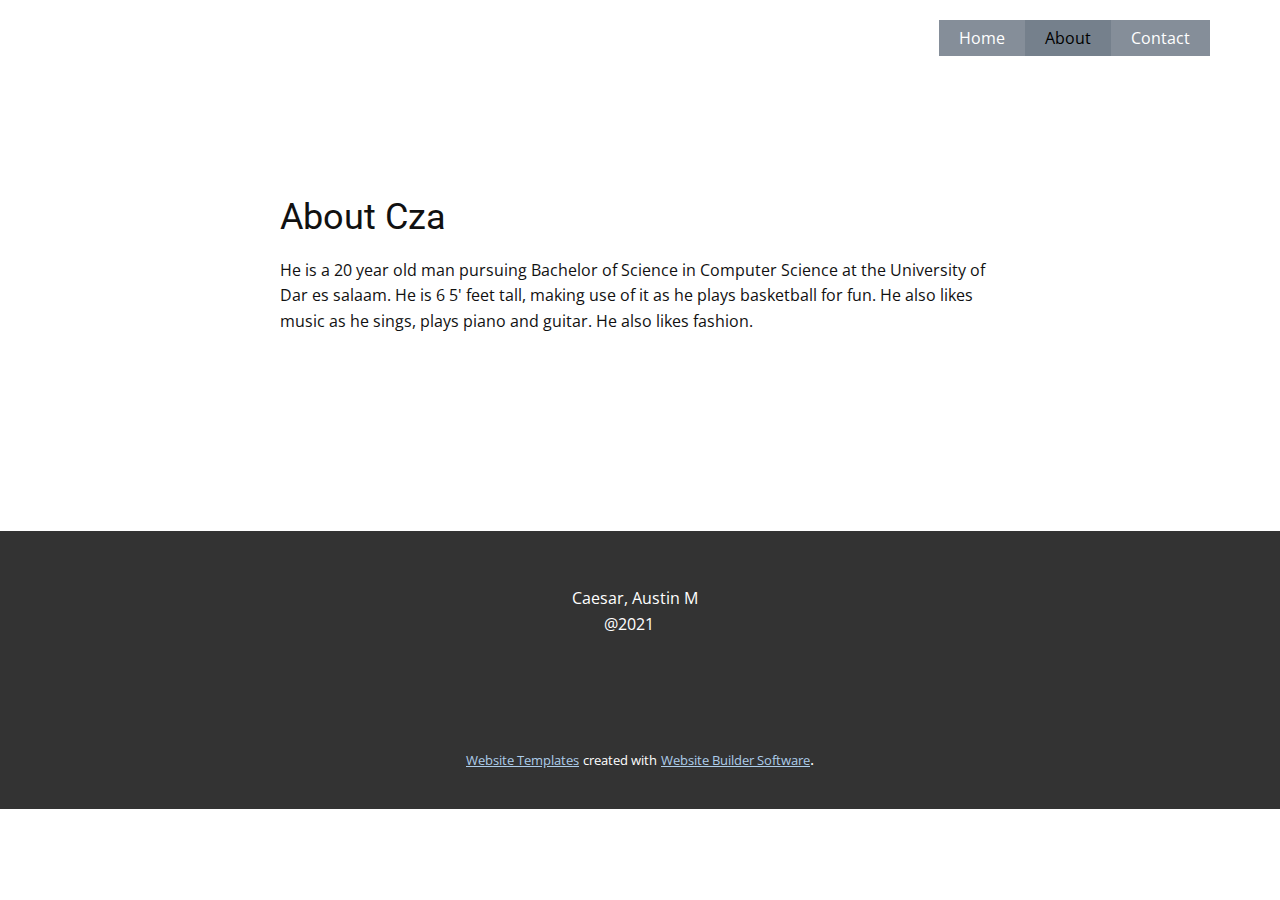
==== index.html @ 3a435e29 "first load" ====
<!DOCTYPE html>
<html style="font-size: 16px;">
  <head>
    <meta name="viewport" content="width=device-width, initial-scale=1.0">
    <meta charset="utf-8">
    <meta name="keywords" content="About Cza">
    <meta name="description" content="">
    <meta name="page_type" content="np-template-header-footer-from-plugin">
    <title>About</title>
    <link rel="stylesheet" href="nicepage.css" media="screen">
<link rel="stylesheet" href="About.css" media="screen">
    <script class="u-script" type="text/javascript" src="jquery.js" defer=""></script>
    <script class="u-script" type="text/javascript" src="nicepage.js" defer=""></script>
    <meta name="generator" content="Nicepage 3.14.1, nicepage.com">
    <link id="u-theme-google-font" rel="stylesheet" href="https://fonts.googleapis.com/css?family=Roboto:100,100i,300,300i,400,400i,500,500i,700,700i,900,900i|Open+Sans:300,300i,400,400i,600,600i,700,700i,800,800i">
    
    
    <script type="application/ld+json">{
		"@context": "http://schema.org",
		"@type": "Organization",
		"name": "",
		"url": "index.html"
}</script>
    <meta property="og:title" content="About">
    <meta property="og:type" content="website">
    <meta name="theme-color" content="#478ac9">
    <link rel="canonical" href="index.html">
    <meta property="og:url" content="index.html">
  </head>
  <body data-home-page="About.html" data-home-page-title="About" class="u-body"><header class="u-clearfix u-header u-header" id="sec-9891"><div class="u-clearfix u-sheet u-sheet-1">
        <nav class="u-menu u-menu-dropdown u-offcanvas u-menu-1">
          <div class="menu-collapse" style="font-size: 1rem; letter-spacing: 0px;">
            <a class="u-button-style u-custom-color u-custom-left-right-menu-spacing u-custom-padding-bottom u-custom-text-active-color u-custom-text-color u-custom-top-bottom-menu-spacing u-nav-link u-text-active-palette-1-base u-text-hover-palette-2-base" href="#">
              <svg><use xmlns:xlink="http://www.w3.org/1999/xlink" xlink:href="#menu-hamburger"></use></svg>
              <svg version="1.1" xmlns="http://www.w3.org/2000/svg" xmlns:xlink="http://www.w3.org/1999/xlink"><defs><symbol id="menu-hamburger" viewBox="0 0 16 16" style="width: 16px; height: 16px;"><rect y="1" width="16" height="2"></rect><rect y="7" width="16" height="2"></rect><rect y="13" width="16" height="2"></rect>
</symbol>
</defs></svg>
            </a>
          </div>
          <div class="u-custom-menu u-nav-container">
            <ul class="u-nav u-unstyled u-nav-1"><li class="u-nav-item"><a class="u-button-style u-nav-link u-palette-5-dark-1 u-text-active-black u-text-hover-palette-2-base" href="Home.html" style="padding: 10px 20px;">Home</a>
</li><li class="u-nav-item"><a class="u-button-style u-nav-link u-palette-5-dark-1 u-text-active-black u-text-hover-palette-2-base" href="About.html" style="padding: 10px 20px;">About</a>
</li><li class="u-nav-item"><a class="u-button-style u-nav-link u-palette-5-dark-1 u-text-active-black u-text-hover-palette-2-base" href="Contact.html" style="padding: 10px 20px;">Contact</a>
</li></ul>
          </div>
          <div class="u-custom-menu u-nav-container-collapse">
            <div class="u-black u-container-style u-inner-container-layout u-opacity u-opacity-95 u-sidenav">
              <div class="u-sidenav-overflow">
                <div class="u-menu-close"></div>
                <ul class="u-align-center u-nav u-popupmenu-items u-unstyled u-nav-2"><li class="u-nav-item"><a class="u-button-style u-nav-link" href="Home.html" style="padding: 10px 20px;">Home</a>
</li><li class="u-nav-item"><a class="u-button-style u-nav-link" href="About.html" style="padding: 10px 20px;">About</a>
</li><li class="u-nav-item"><a class="u-button-style u-nav-link" href="Contact.html" style="padding: 10px 20px;">Contact</a>
</li></ul>
              </div>
            </div>
            <div class="u-black u-menu-overlay u-opacity u-opacity-70"></div>
          </div>
        </nav>
      </div></header>
    <section class="u-align-center u-clearfix u-section-1" id="sec-00ac">
      <div class="u-clearfix u-sheet u-valign-middle u-sheet-1">
        <div class="u-container-style u-group u-group-1">
          <div class="u-container-layout u-container-layout-1">
            <h2 class="u-text u-text-1">About Cza</h2>
            <p class="u-text u-text-2">He is a 20 year old man pursuing Bachelor of Science in Computer Science at the University of&nbsp; &nbsp; &nbsp; Dar es salaam. He is 6 5' feet tall, making use of it as he plays basketball for fun. He also likes music as he sings, plays piano and guitar. He also likes fashion.<br>
            </p>
          </div>
        </div>
      </div>
    </section>
    
    
    <footer class="u-align-left u-clearfix u-footer u-grey-80 u-footer" id="sec-d627"><div class="u-clearfix u-sheet u-sheet-1">
        <p class="u-text u-text-1">Caesar, Austin M<br>&nbsp; &nbsp; &nbsp; &nbsp; @2021
        </p>
      </div></footer>
    <section class="u-backlink u-clearfix u-grey-80">
      <a class="u-link" href="https://nicepage.com/website-templates" target="_blank">
        <span>Website Templates</span>
      </a>
      <p class="u-text">
        <span>created with</span>
      </p>
      <a class="u-link" href="https://nicepage.com/" target="_blank">
        <span>Website Builder Software</span>
      </a>. 
    </section>
  </body>
</html>
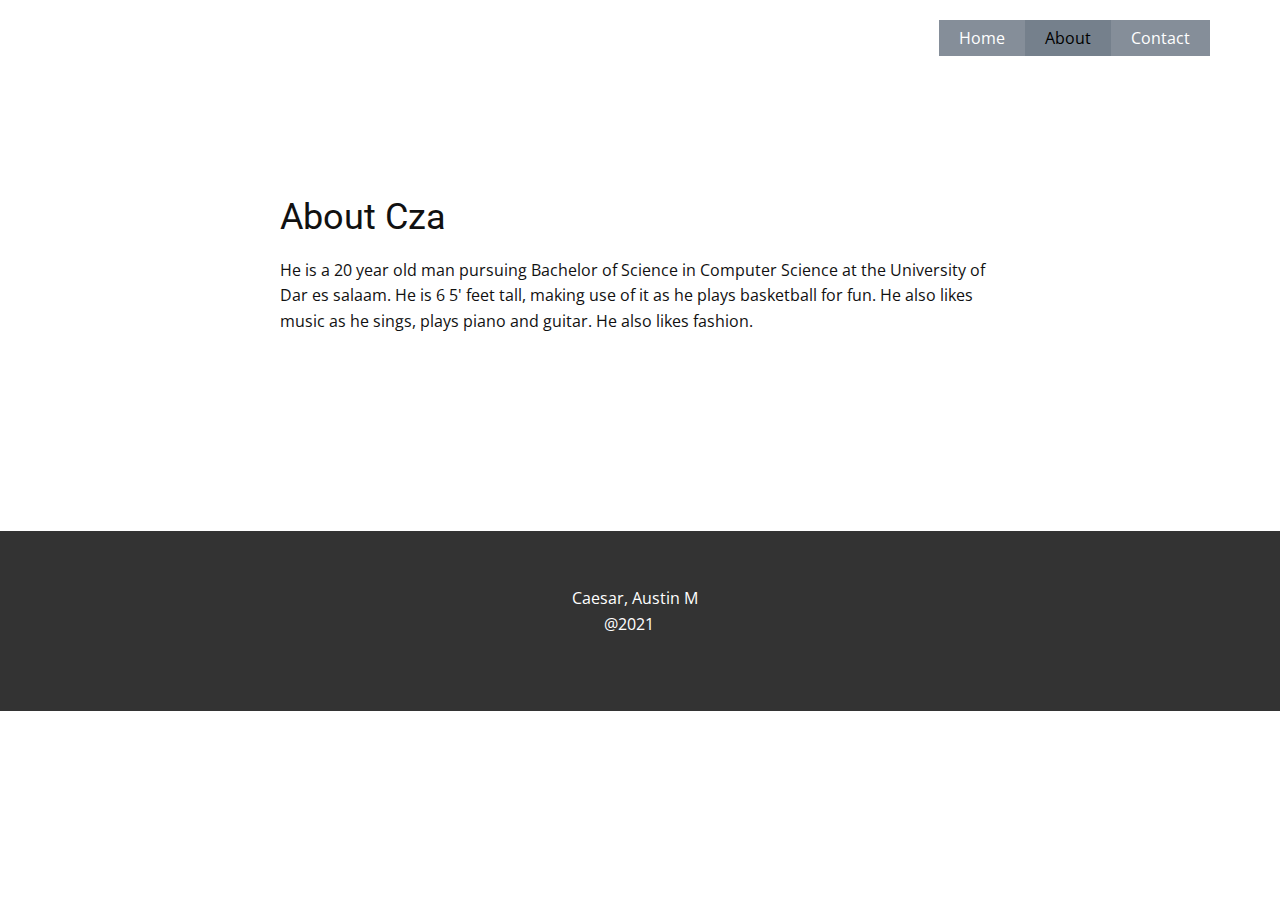
==== commit cc610200: "second upload" ====
--- a/index.html
+++ b/index.html
@@ -74,16 +74,6 @@
         <p class="u-text u-text-1">Caesar, Austin M<br>&nbsp; &nbsp; &nbsp; &nbsp; @2021
         </p>
       </div></footer>
-    <section class="u-backlink u-clearfix u-grey-80">
-      <a class="u-link" href="https://nicepage.com/website-templates" target="_blank">
-        <span>Website Templates</span>
-      </a>
-      <p class="u-text">
-        <span>created with</span>
-      </p>
-      <a class="u-link" href="https://nicepage.com/" target="_blank">
-        <span>Website Builder Software</span>
-      </a>. 
-    </section>
+    
   </body>
 </html>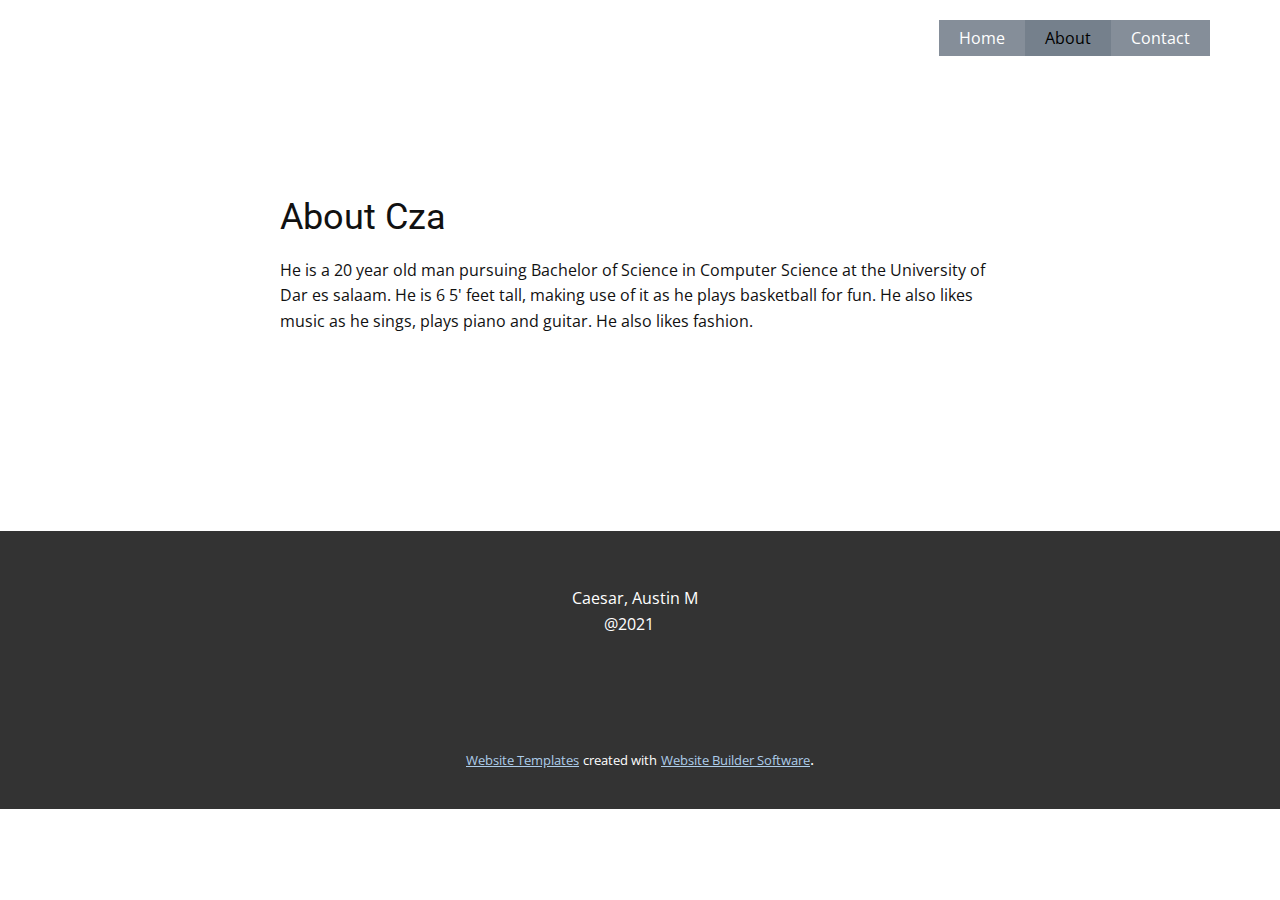
==== commit a4cef4ed: "up" ====
--- a/index.html
+++ b/index.html
@@ -62,7 +62,7 @@
         <div class="u-container-style u-group u-group-1">
           <div class="u-container-layout u-container-layout-1">
             <h2 class="u-text u-text-1">About Cza</h2>
-            <p class="u-text u-text-2">He is a 20 year old man pursuing Bachelor of Science in Computer Science at the University of&nbsp; &nbsp; &nbsp; Dar es salaam. He is 6 5' feet tall, making use of it as he plays basketball for fun. He also likes music as he sings, plays piano and guitar. He also likes fashion.<br>
+            <p class="u-text u-text-2">He is a 20 year old man pursuing Bachelor of Science in Computer Science at the University of&nbsp; Dar es salaam. He is 6 5' feet tall, making use of it as he plays basketball for fun. He also likes music as he sings, plays piano and guitar. He also likes fashion.<br>
             </p>
           </div>
         </div>
@@ -74,6 +74,16 @@
         <p class="u-text u-text-1">Caesar, Austin M<br>&nbsp; &nbsp; &nbsp; &nbsp; @2021
         </p>
       </div></footer>
-    
+    <section class="u-backlink u-clearfix u-grey-80">
+      <a class="u-link" href="https://nicepage.com/website-templates" target="_blank">
+        <span>Website Templates</span>
+      </a>
+      <p class="u-text">
+        <span>created with</span>
+      </p>
+      <a class="u-link" href="https://nicepage.com/" target="_blank">
+        <span>Website Builder Software</span>
+      </a>. 
+    </section>
   </body>
 </html>--- a/nicepage.css
+++ b/nicepage.css
@@ -33722,8 +33722,10 @@
 }
 @media (max-width: 575px) {
   .u-footer .u-text-1 {
-    margin-right: 0;
-    margin-left: 22px;
+    width: auto;
+    margin-top: 58px;
+    margin-right: -93px;
+    margin-left: 115px;
   }
 }
 
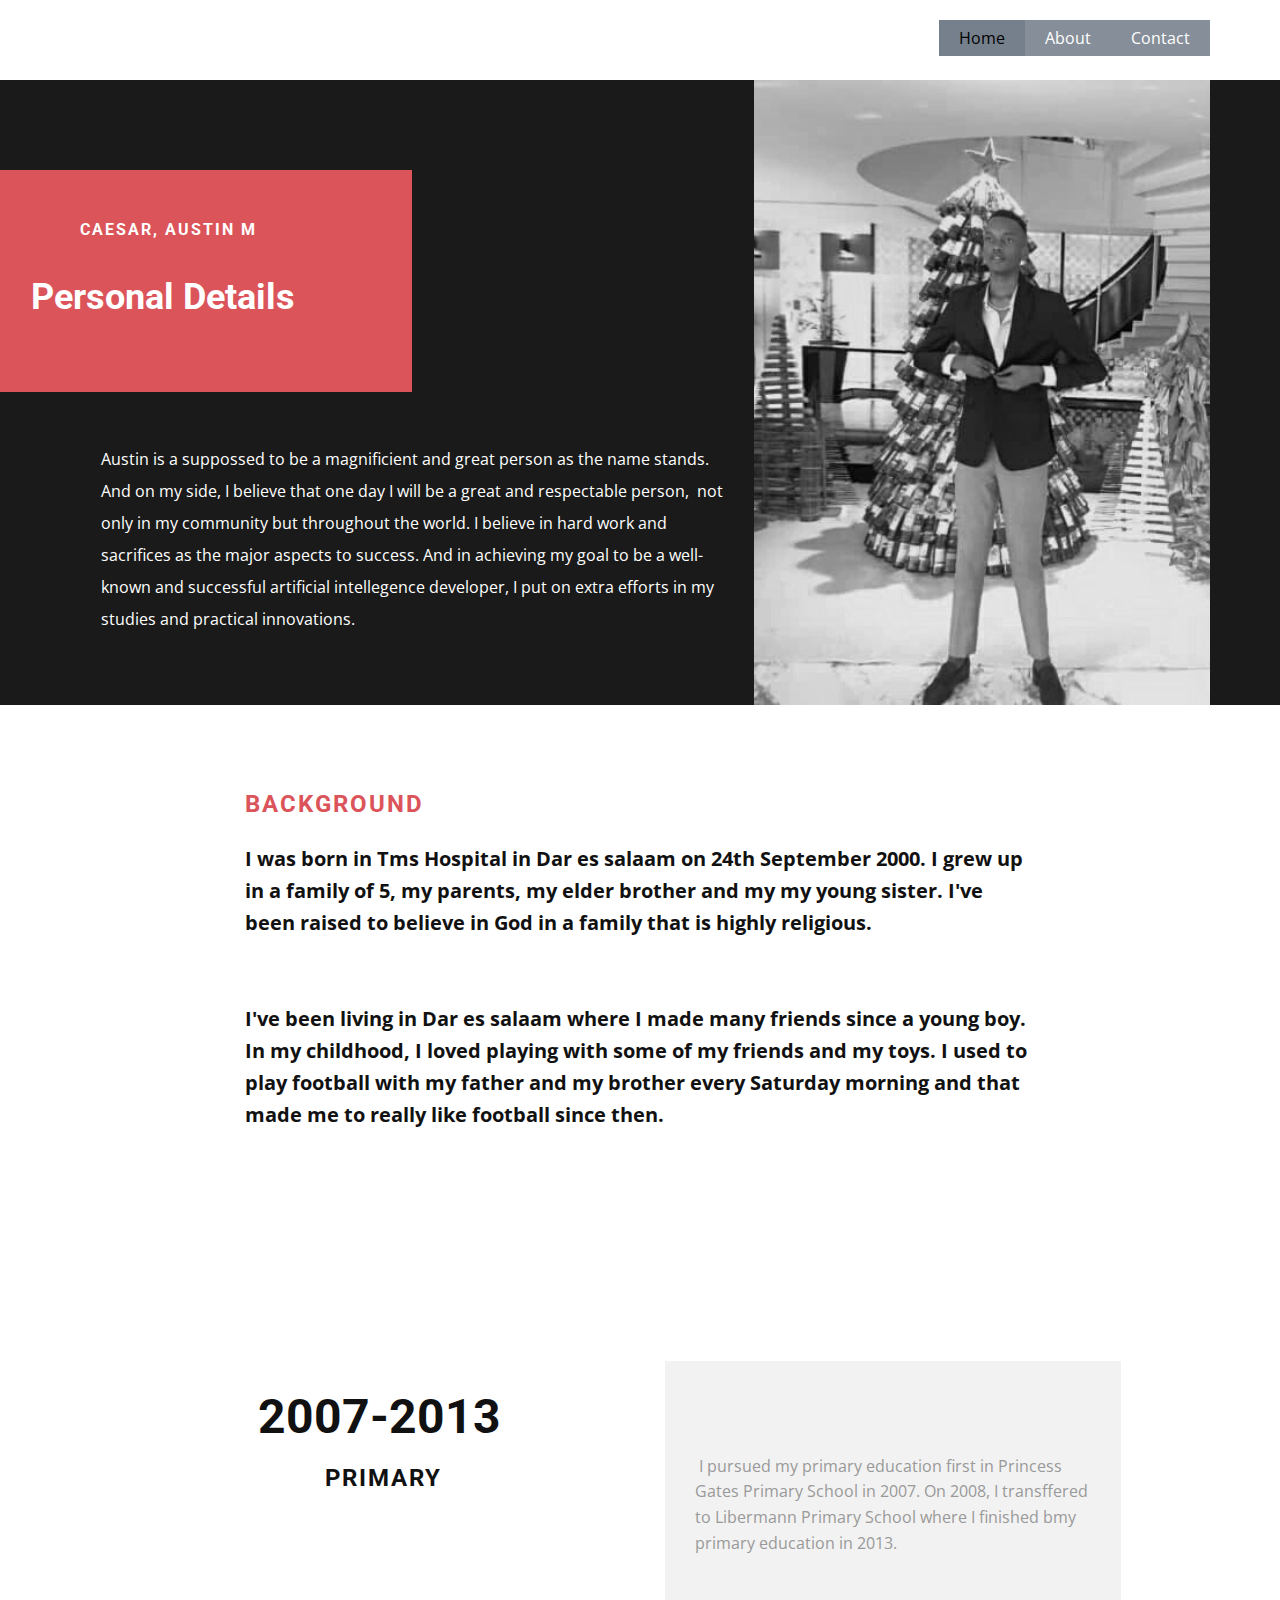
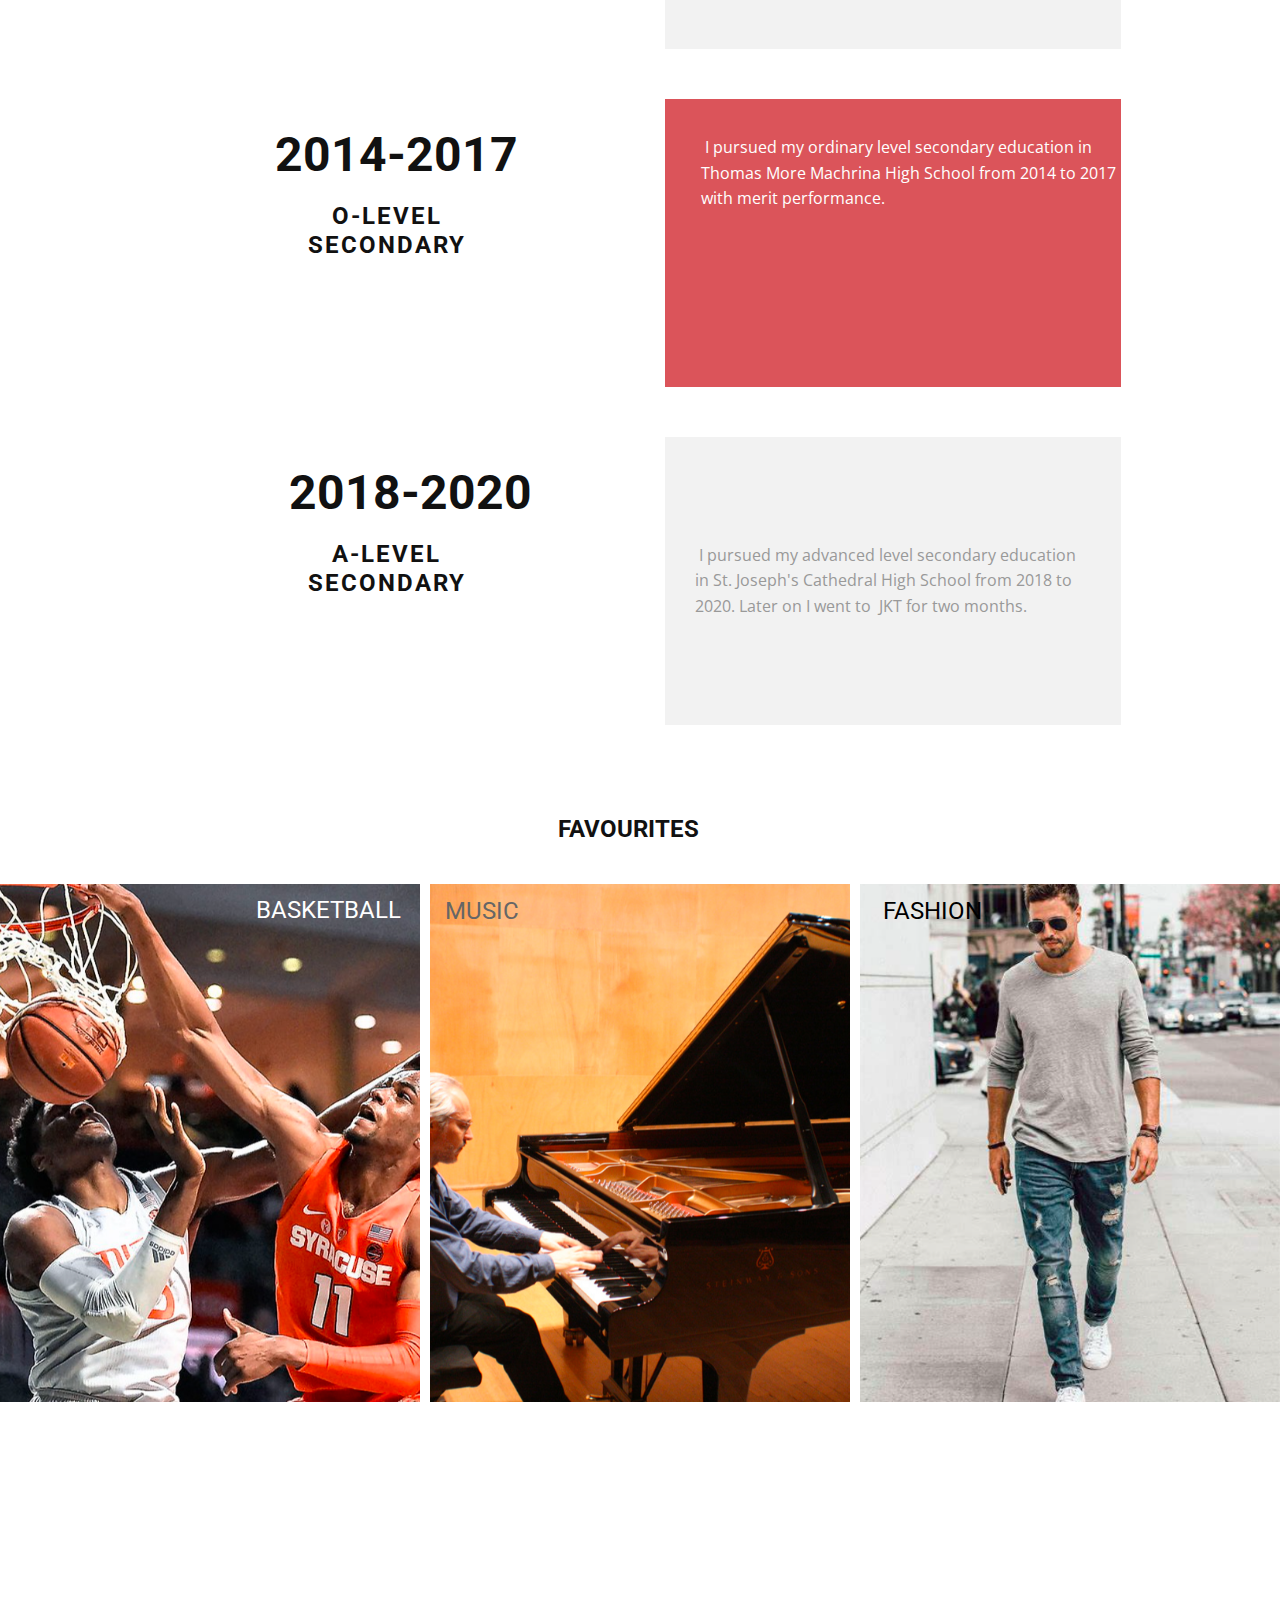
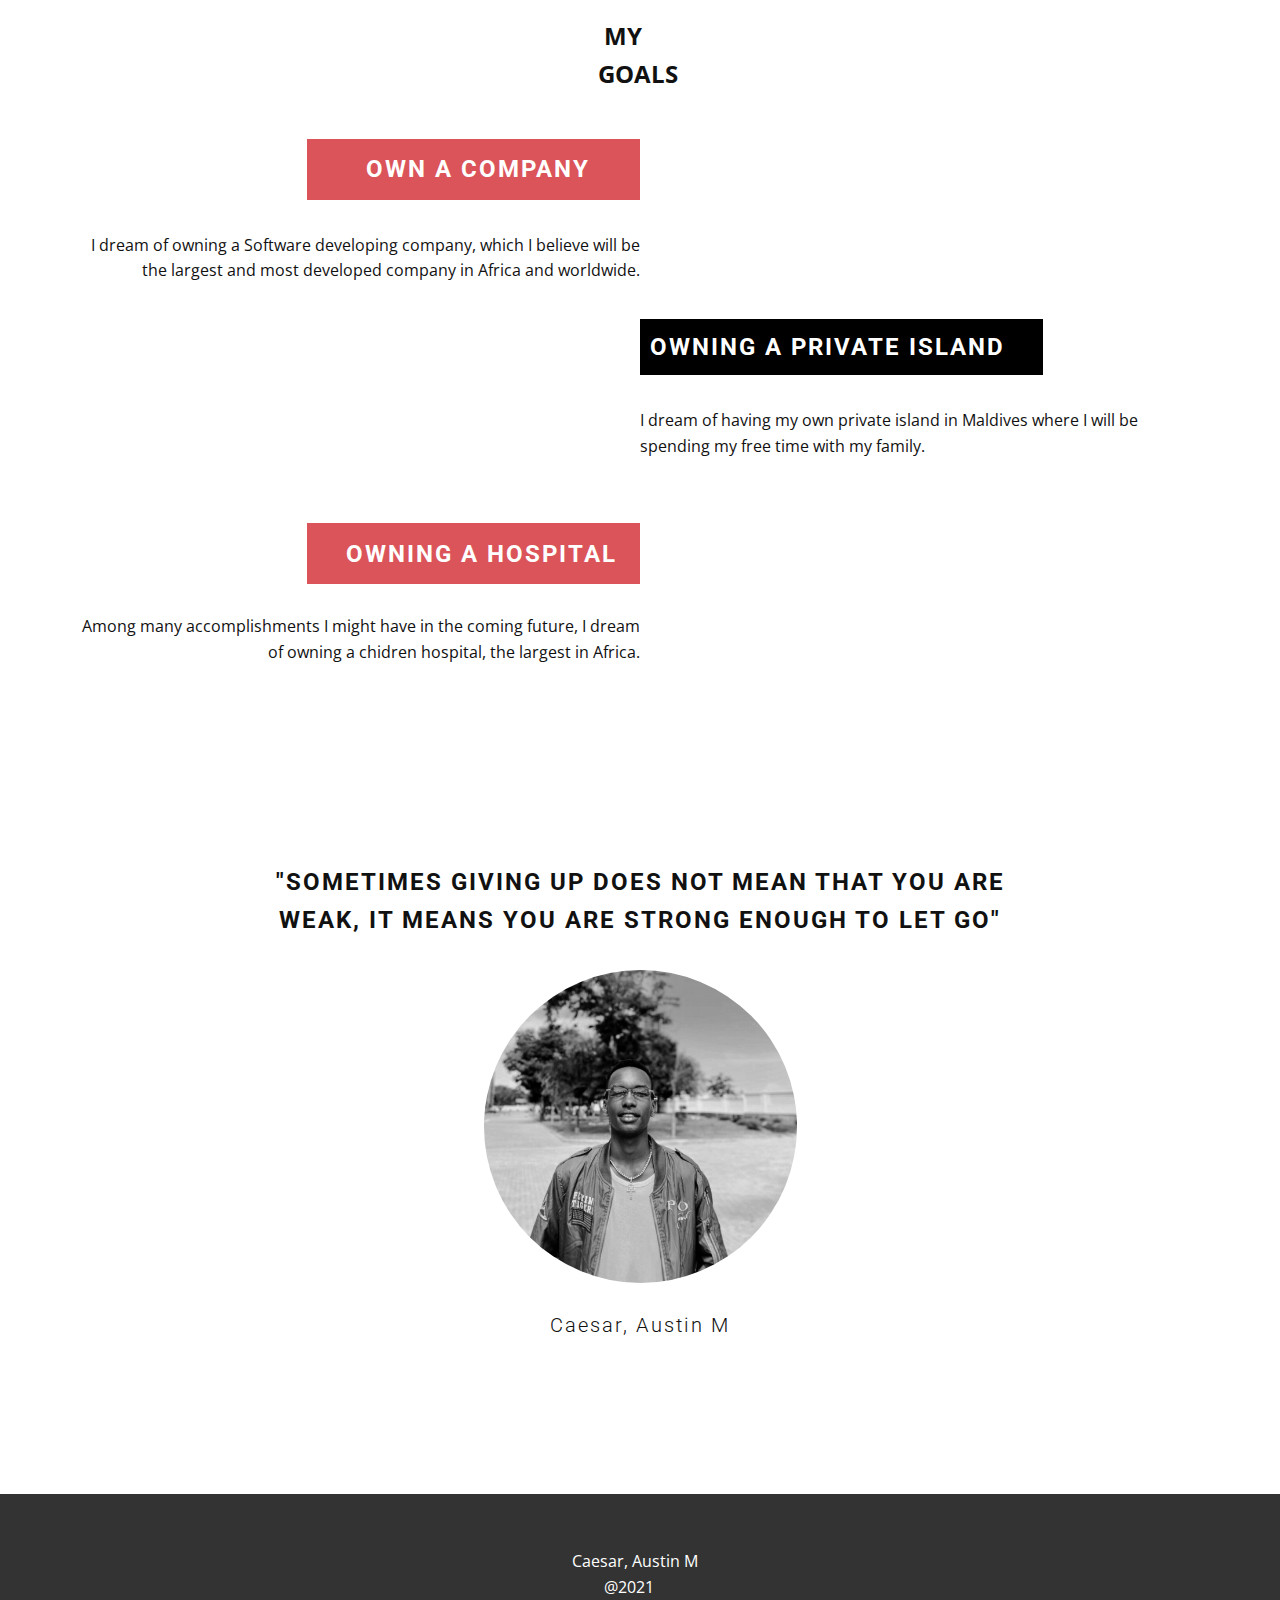
==== commit 6fe82bf3: "third upload" ====
--- a/index.html
+++ b/index.html
@@ -3,16 +3,22 @@
   <head>
     <meta name="viewport" content="width=device-width, initial-scale=1.0">
     <meta charset="utf-8">
-    <meta name="keywords" content="About Cza">
+    <meta name="keywords" content="portfolio, 2019, 2020, 2021">
     <meta name="description" content="">
     <meta name="page_type" content="np-template-header-footer-from-plugin">
-    <title>About</title>
+    <title>Home</title>
     <link rel="stylesheet" href="nicepage.css" media="screen">
-<link rel="stylesheet" href="About.css" media="screen">
+<link rel="stylesheet" href="Home.css" media="screen">
     <script class="u-script" type="text/javascript" src="jquery.js" defer=""></script>
     <script class="u-script" type="text/javascript" src="nicepage.js" defer=""></script>
     <meta name="generator" content="Nicepage 3.14.1, nicepage.com">
     <link id="u-theme-google-font" rel="stylesheet" href="https://fonts.googleapis.com/css?family=Roboto:100,100i,300,300i,400,400i,500,500i,700,700i,900,900i|Open+Sans:300,300i,400,400i,600,600i,700,700i,800,800i">
+    <link id="u-page-google-font" rel="stylesheet" href="https://fonts.googleapis.com/css?family=Roboto:100,100i,300,300i,400,400i,500,500i,700,700i,900,900i">
+    
+    
+    
+    
+    
     
     
     <script type="application/ld+json">{
@@ -21,13 +27,13 @@
 		"name": "",
 		"url": "index.html"
 }</script>
-    <meta property="og:title" content="About">
+    <meta property="og:title" content="Home">
     <meta property="og:type" content="website">
     <meta name="theme-color" content="#478ac9">
     <link rel="canonical" href="index.html">
     <meta property="og:url" content="index.html">
   </head>
-  <body data-home-page="About.html" data-home-page-title="About" class="u-body"><header class="u-clearfix u-header u-header" id="sec-9891"><div class="u-clearfix u-sheet u-sheet-1">
+  <body class="u-body"><header class="u-clearfix u-header u-header" id="sec-9891"><div class="u-clearfix u-sheet u-sheet-1">
         <nav class="u-menu u-menu-dropdown u-offcanvas u-menu-1">
           <div class="menu-collapse" style="font-size: 1rem; letter-spacing: 0px;">
             <a class="u-button-style u-custom-color u-custom-left-right-menu-spacing u-custom-padding-bottom u-custom-text-active-color u-custom-text-color u-custom-top-bottom-menu-spacing u-nav-link u-text-active-palette-1-base u-text-hover-palette-2-base" href="#">
@@ -57,15 +63,158 @@
           </div>
         </nav>
       </div></header>
-    <section class="u-align-center u-clearfix u-section-1" id="sec-00ac">
-      <div class="u-clearfix u-sheet u-valign-middle u-sheet-1">
-        <div class="u-container-style u-group u-group-1">
-          <div class="u-container-layout u-container-layout-1">
-            <h2 class="u-text u-text-1">About Cza</h2>
-            <p class="u-text u-text-2">He is a 20 year old man pursuing Bachelor of Science in Computer Science at the University of&nbsp; Dar es salaam. He is 6 5' feet tall, making use of it as he plays basketball for fun. He also likes music as he sings, plays piano and guitar. He also likes fashion.<br>
-            </p>
-          </div>
-        </div>
+    <section class="u-clearfix u-grey-90 u-section-1" id="carousel_cada">
+      <div class="u-clearfix u-layout-wrap u-layout-wrap-1">
+        <div class="u-layout">
+          <div class="u-layout-row">
+            <div class="u-container-style u-layout-cell u-shape-rectangle u-size-36 u-layout-cell-1">
+              <div class="u-container-layout u-valign-bottom-xs u-container-layout-1">
+                <p class="u-text u-text-1">Austin is a suppossed to be a magnificient and great person as the name stands. And on my side, I believe that one day I will be a great and respectable person,&nbsp; not only in my community but throughout the world. I believe in hard work and sacrifices as the major aspects to success. And in achieving my goal to be a well-known and successful artificial intellegence developer, I put on extra efforts in my studies and practical innovations.&nbsp;</p>
+              </div>
+            </div>
+            <div class="u-align-left u-container-style u-image u-layout-cell u-shape-rectangle u-size-24 u-image-1" data-image-width="960" data-image-height="540">
+              <div class="u-container-layout u-container-layout-2"></div>
+            </div>
+          </div>
+        </div>
+      </div>
+      <div class="u-container-style u-group u-palette-2-base u-group-1">
+        <div class="u-container-layout u-container-layout-3">
+          <h6 class="u-text u-text-body-alt-color u-text-2">caesar, austin m</h6>
+          <h2 class="u-text u-text-body-alt-color u-text-3">Personal Details</h2>
+        </div>
+      </div>
+    </section>
+    <section class="u-clearfix u-section-2" id="carousel_d3d3">
+      <div class="u-clearfix u-sheet u-sheet-1">
+        <h6 class="u-text u-text-palette-2-base u-text-1">BACKGROUND</h6>
+        <p class="u-text u-text-2">I was born in Tms Hospital in Dar es salaam on 24th September 2000. I grew up in a family of 5, my parents, my elder brother and my my young sister. I've been raised to believe in God in a family that is highly religious.&nbsp;<br>
+          <br>
+          <br>I've been living in Dar es salaam where I made many friends since a young boy. In my childhood, I loved playing with some&nbsp;of my friends and my toys. I used to play football with my father and my brother every Saturday morning and that made me to really like football since then.<br>
+          <br>
+        </p>
+      </div>
+    </section>
+    <section class="u-align-center u-clearfix u-section-3" id="carousel_ea37">
+      <div class="u-clearfix u-sheet u-sheet-1">
+        <div class="u-clearfix u-gutter-50 u-layout-wrap u-layout-wrap-1">
+          <div class="u-layout">
+            <div class="u-layout-col">
+              <div class="u-size-20">
+                <div class="u-layout-row">
+                  <div class="u-align-center u-container-style u-layout-cell u-size-30 u-layout-cell-1">
+                    <div class="u-container-layout u-container-layout-1">
+                      <h2 class="u-text u-text-1">2007-2013</h2>
+                      <h6 class="u-text u-text-2">primary&nbsp;</h6>
+                    </div>
+                  </div>
+                  <div class="u-container-style u-grey-5 u-layout-cell u-size-30 u-layout-cell-2">
+                    <div class="u-container-layout u-valign-middle u-container-layout-2">
+                      <p class="u-text u-text-default u-text-grey-40 u-text-3">&nbsp;I pursued my primary education first in Princess Gates Primary School in 2007. On 2008, I transffered to Libermann Primary School where I finished bmy primary education in 2013.</p>
+                    </div>
+                  </div>
+                </div>
+              </div>
+              <div class="u-size-20">
+                <div class="u-layout-row">
+                  <div class="u-align-center u-container-style u-layout-cell u-size-30 u-layout-cell-3">
+                    <div class="u-container-layout u-valign-top-xs u-container-layout-3">
+                      <h2 class="u-text u-text-4">2014-2017</h2>
+                      <h6 class="u-text u-text-5">o-level secondary</h6>
+                    </div>
+                  </div>
+                  <div class="u-container-style u-layout-cell u-palette-2-base u-size-30 u-layout-cell-4">
+                    <div class="u-border-6 u-border-palette-2-base u-container-layout u-valign-top u-container-layout-4">
+                      <p class="u-text u-text-6">&nbsp;I pursued my ordinary level secondary education in Thomas More Machrina High School from 2014 to 2017 with merit performance.</p>
+                    </div>
+                  </div>
+                </div>
+              </div>
+              <div class="u-size-20">
+                <div class="u-layout-row">
+                  <div class="u-align-center u-container-style u-layout-cell u-size-30 u-layout-cell-5">
+                    <div class="u-container-layout u-container-layout-5">
+                      <h2 class="u-text u-text-7">2018-2020</h2>
+                      <h6 class="u-text u-text-8">a-level secondary</h6>
+                    </div>
+                  </div>
+                  <div class="u-container-style u-grey-5 u-layout-cell u-size-30 u-layout-cell-6">
+                    <div class="u-container-layout u-valign-middle u-container-layout-6">
+                      <p class="u-text u-text-default u-text-grey-40 u-text-9">&nbsp;I pursued my advanced level secondary education in St. Joseph's Cathedral High School from 2018 to 2020. Later on I went to&nbsp; JKT for two months.&nbsp;</p>
+                    </div>
+                  </div>
+                </div>
+              </div>
+            </div>
+          </div>
+        </div>
+      </div>
+    </section>
+    <section class="u-clearfix u-section-4" id="carousel_b5db">
+      <p class="u-custom-font u-font-roboto u-text u-text-1">FAVOURITES</p>
+      <div class="u-expanded-width u-gallery u-layout-grid u-lightbox u-no-transition u-show-text-on-hover u-gallery-1">
+        <div class="u-gallery-inner u-gallery-inner-1">
+          <div class="u-effect-fade u-gallery-item">
+            <div class="u-back-slide" data-image-width="953" data-image-height="669">
+              <img class="u-back-image u-expanded u-back-image-1" src="images/cza3.PNG">
+            </div>
+            <div class="u-over-slide u-shading u-over-slide-1">
+              <h3 class="u-gallery-heading"></h3>
+              <p class="u-gallery-text"></p>
+            </div>
+          </div>
+          <div class="u-effect-fade u-gallery-item">
+            <div class="u-back-slide" data-image-width="1000" data-image-height="657">
+              <img class="u-back-image u-expanded u-back-image-2" src="images/cza4.PNG">
+            </div>
+            <div class="u-over-slide u-shading u-over-slide-2">
+              <h3 class="u-gallery-heading"></h3>
+              <p class="u-gallery-text"></p>
+            </div>
+          </div>
+          <div class="u-effect-fade u-gallery-item">
+            <div class="u-back-slide" data-image-width="534" data-image-height="739">
+              <img class="u-back-image u-expanded" src="images/cza5.PNG">
+            </div>
+            <div class="u-over-slide u-shading u-over-slide-3">
+              <h3 class="u-gallery-heading"></h3>
+              <p class="u-gallery-text"></p>
+            </div>
+          </div>
+        </div>
+      </div>
+      <p class="u-custom-font u-font-roboto u-text u-text-body-alt-color u-text-2">BASKETB​A​LL</p>
+      <p class="u-custom-font u-font-roboto u-text u-text-grey-60 u-text-3">&nbsp; &nbsp; &nbsp; &nbsp;MUSIC</p>
+      <p class="u-custom-font u-font-roboto u-text u-text-black u-text-4">FASHION</p>
+    </section>
+    <section class="u-clearfix u-section-5" id="carousel_2fc7">
+      <div class="u-clearfix u-sheet u-sheet-1">
+        <p class="u-text u-text-1">&nbsp;MY GOALS</p>
+        <div class="u-align-right u-container-style u-group u-palette-2-base u-group-1">
+          <div class="u-container-layout u-valign-middle u-container-layout-1">
+            <h3 class="u-text u-text-2">OWN A COMPANY&nbsp; &nbsp; &nbsp;</h3>
+          </div>
+        </div>
+        <p class="u-align-right u-text u-text-3">I dream of owning a Software developing company, which I believe will be the largest and most developed company in Africa and worldwide.</p>
+        <div class="u-align-right u-black u-container-style u-group u-group-2">
+          <div class="u-container-layout u-valign-middle u-container-layout-2">
+            <h3 class="u-align-left u-text u-text-4">owning a private island</h3>
+          </div>
+        </div>
+        <p class="u-align-left u-text u-text-5">I dream of having my own private island in Maldives where I will be spending my free time with my family.</p>
+        <div class="u-align-right u-container-style u-group u-palette-2-base u-group-3">
+          <div class="u-container-layout u-container-layout-3">
+            <h3 class="u-text u-text-6">owning a hospital</h3>
+          </div>
+        </div>
+        <p class="u-align-right u-text u-text-7">Among many accomplishments I might have in the coming future, I dream of owning a chidren hospital, the largest in Africa.</p>
+      </div>
+    </section>
+    <section class="u-align-center u-clearfix u-section-6" id="carousel_97d2">
+      <div class="u-clearfix u-sheet u-valign-middle-sm u-valign-middle-xs u-sheet-1">
+        <h4 class="u-text u-text-1">"sometimes giving up does not mean that you are weak, it means you are strong enough to let go"</h4>
+        <div alt="" class="u-image u-image-circle u-image-1" data-image-width="1080" data-image-height="1572"></div>
+        <h5 class="u-text u-text-2">Caesar, Austin M</h5>
       </div>
     </section>
     
@@ -74,16 +223,9 @@
         <p class="u-text u-text-1">Caesar, Austin M<br>&nbsp; &nbsp; &nbsp; &nbsp; @2021
         </p>
       </div></footer>
-    <section class="u-backlink u-clearfix u-grey-80">
-      <a class="u-link" href="https://nicepage.com/website-templates" target="_blank">
-        <span>Website Templates</span>
-      </a>
-      <p class="u-text">
-        <span>created with</span>
-      </p>
-      <a class="u-link" href="https://nicepage.com/" target="_blank">
-        <span>Website Builder Software</span>
-      </a>. 
-    </section>
+    <span style="height: 64px; width: 64px; margin-left: 0px; margin-right: auto; margin-top: 0px; background-image: none; right: 20px; bottom: 20px" class="u-back-to-top u-icon u-icon-circle u-opacity u-opacity-85 u-palette-1-base u-spacing-15" data-href="#">
+        <svg class="u-svg-link" preserveAspectRatio="xMidYMin slice" viewBox="0 0 551.13 551.13"><use xmlns:xlink="http://www.w3.org/1999/xlink" xlink:href="#svg-1d98"></use></svg>
+        <svg class="u-svg-content" enable-background="new 0 0 551.13 551.13" viewBox="0 0 551.13 551.13" xmlns="http://www.w3.org/2000/svg" id="svg-1d98"><path d="m275.565 189.451 223.897 223.897h51.668l-275.565-275.565-275.565 275.565h51.668z"></path></svg>
+    </span>
   </body>
 </html>--- a/Home.css
+++ b/Home.css
@@ -0,0 +1,1000 @@
+.u-section-1 {
+  background-image: none;
+  min-height: 625px;
+}
+
+.u-section-1 .u-layout-wrap-1 {
+  width: 1140px;
+  margin: 0 auto;
+}
+
+.u-section-1 .u-layout-cell-1 {
+  min-height: 625px;
+}
+
+.u-section-1 .u-container-layout-1 {
+  padding: 30px;
+}
+
+.u-section-1 .u-text-1 {
+  line-height: 2;
+  margin: 333px 1px 0;
+}
+
+.u-section-1 .u-image-1 {
+  min-height: 625px;
+  background-image: url("images/cza2.jpg");
+  background-position: 27.1% 50%;
+}
+
+.u-section-1 .u-container-layout-2 {
+  padding: 30px;
+}
+
+.u-section-1 .u-group-1 {
+  min-height: 222px;
+  width: calc(((100% - 1140px) / 2) + 342px);
+  margin: -535px auto 60px 0;
+}
+
+.u-section-1 .u-container-layout-3 {
+  padding: 30px;
+}
+
+.u-section-1 .u-text-2 {
+  letter-spacing: 2px;
+  text-transform: uppercase;
+  font-size: 1rem;
+  font-weight: 700;
+  margin: 20px -48px 0 50px;
+}
+
+.u-section-1 .u-text-3 {
+  font-weight: 700;
+  font-size: 2.25rem;
+  margin: 39px 1px 0;
+}
+
+@media (max-width: 1199px) {
+  .u-section-1 {
+    min-height: 617px;
+  }
+
+  .u-section-1 .u-layout-wrap-1 {
+    width: 940px;
+    margin-left: calc(((100% - 1140px) / 2) + 100px);
+  }
+
+  .u-section-1 .u-layout-cell-1 {
+    min-height: 515px;
+  }
+
+  .u-section-1 .u-text-1 {
+    margin-left: 0;
+    margin-right: 0;
+  }
+
+  .u-section-1 .u-image-1 {
+    min-height: 515px;
+  }
+
+  .u-section-1 .u-group-1 {
+    width: calc(((100% - 940px) / 2) + 441px);
+  }
+}
+
+@media (max-width: 991px) {
+  .u-section-1 {
+    min-height: 681px;
+  }
+
+  .u-section-1 .u-layout-wrap-1 {
+    width: 720px;
+    margin-left: calc(((100% - 1140px) / 2) + 210px);
+  }
+
+  .u-section-1 .u-layout-cell-1 {
+    min-height: 713px;
+  }
+
+  .u-section-1 .u-text-1 {
+    width: auto;
+    margin-top: 319px;
+  }
+
+  .u-section-1 .u-image-1 {
+    min-height: 394px;
+  }
+
+  .u-section-1 .u-group-1 {
+    width: calc(((100% - 720px) / 2) + 402px);
+    margin-top: -622px;
+  }
+
+  .u-section-1 .u-text-2 {
+    margin-top: 0;
+    margin-left: 0;
+    margin-right: 0;
+  }
+
+  .u-section-1 .u-text-3 {
+    margin-left: 0;
+    margin-right: 0;
+  }
+}
+
+@media (max-width: 767px) {
+  .u-section-1 {
+    min-height: 1461px;
+  }
+
+  .u-section-1 .u-layout-wrap-1 {
+    width: 540px;
+    margin-left: auto;
+  }
+
+  .u-section-1 .u-layout-cell-1 {
+    min-height: 100px;
+  }
+
+  .u-section-1 .u-container-layout-1 {
+    padding-left: 10px;
+    padding-right: 10px;
+  }
+
+  .u-section-1 .u-image-1 {
+    min-height: 739px;
+  }
+
+  .u-section-1 .u-container-layout-2 {
+    padding-left: 10px;
+    padding-right: 10px;
+  }
+
+  .u-section-1 .u-group-1 {
+    width: calc(((100% - 540px) / 2) + 530px);
+    margin-top: -1276px;
+  }
+
+  .u-section-1 .u-container-layout-3 {
+    padding-left: 10px;
+    padding-right: 10px;
+  }
+}
+
+@media (max-width: 575px) {
+  .u-section-1 {
+    min-height: 1216px;
+  }
+
+  .u-section-1 .u-layout-wrap-1 {
+    width: 340px;
+  }
+
+  .u-section-1 .u-layout-cell-1 {
+    min-height: 710px;
+  }
+
+  .u-section-1 .u-text-1 {
+    margin-top: 0;
+  }
+
+  .u-section-1 .u-image-1 {
+    min-height: 506px;
+  }
+
+  .u-section-1 .u-group-1 {
+    width: calc(((100% - 340px) / 2) + 330px);
+    min-height: 184px;
+    margin-top: -1163px;
+  }
+
+  .u-section-1 .u-text-2 {
+    margin-top: 30px;
+    margin-left: 49px;
+    margin-right: -48px;
+  }
+
+  .u-section-1 .u-text-3 {
+    font-size: 3.75rem;
+    width: auto;
+    margin-top: 30px;
+  }
+}.u-section-2 .u-sheet-1 {
+  min-height: 596px;
+}
+
+.u-section-2 .u-text-1 {
+  text-transform: uppercase;
+  letter-spacing: 2px;
+  line-height: 1.6;
+  font-size: 1.5rem;
+  font-weight: 700;
+  margin: 80px 407px 0 175px;
+}
+
+.u-section-2 .u-text-2 {
+  font-size: 1.25rem;
+  font-weight: 700;
+  margin: 20px 175px 60px;
+}
+
+@media (max-width: 1199px) {
+  .u-section-2 .u-text-1 {
+    width: auto;
+    margin-right: 307px;
+    margin-left: 75px;
+  }
+
+  .u-section-2 .u-text-2 {
+    margin-right: 75px;
+    margin-left: 75px;
+  }
+}
+
+@media (max-width: 991px) {
+  .u-section-2 .u-text-1 {
+    margin-top: 78px;
+    margin-right: 75px;
+    margin-left: 0;
+  }
+
+  .u-section-2 .u-text-2 {
+    margin-left: 0;
+    margin-right: 0;
+  }
+}
+
+@media (max-width: 767px) {
+  .u-section-2 .u-text-1 {
+    margin-right: 0;
+  }
+}.u-section-3 .u-sheet-1 {
+  min-height: 500px;
+}
+
+.u-section-3 .u-layout-wrap-1 {
+  width: 961px;
+  margin: 60px auto;
+}
+
+.u-section-3 .u-layout-cell-1 {
+  min-height: 338px;
+}
+
+.u-section-3 .u-container-layout-1 {
+  padding: 30px;
+}
+
+.u-section-3 .u-text-1 {
+  font-weight: 700;
+  font-size: 3rem;
+  margin: 0 55px 0 40px;
+}
+
+.u-section-3 .u-text-2 {
+  letter-spacing: 2px;
+  text-transform: uppercase;
+  width: 213px;
+  font-weight: 700;
+  font-size: 1.5rem;
+  margin: 20px auto 0;
+}
+
+.u-section-3 .u-layout-cell-2 {
+  min-height: 338px;
+  background-image: none;
+}
+
+.u-section-3 .u-container-layout-2 {
+  padding: 30px;
+}
+
+.u-section-3 .u-text-3 {
+  margin-top: 0;
+  margin-bottom: 0;
+}
+
+.u-section-3 .u-layout-cell-3 {
+  min-height: 338px;
+}
+
+.u-section-3 .u-container-layout-3 {
+  padding: 30px;
+}
+
+.u-section-3 .u-text-4 {
+  font-weight: 700;
+  font-size: 3rem;
+  margin: 0 21px 0 40px;
+}
+
+.u-section-3 .u-text-5 {
+  letter-spacing: 2px;
+  text-transform: uppercase;
+  font-weight: 700;
+  font-size: 1.5rem;
+  margin: 20px 92px 0 91px;
+}
+
+.u-section-3 .u-layout-cell-4 {
+  min-height: 338px;
+  background-image: none;
+}
+
+.u-section-3 .u-container-layout-4 {
+  padding: 30px 30px 63px;
+}
+
+.u-section-3 .u-text-6 {
+  margin: 0 -33px 0 0;
+}
+
+.u-section-3 .u-layout-cell-5 {
+  min-height: 338px;
+}
+
+.u-section-3 .u-container-layout-5 {
+  padding: 30px;
+}
+
+.u-section-3 .u-text-7 {
+  font-weight: 700;
+  font-size: 3rem;
+  margin: 0 21px 0 68px;
+}
+
+.u-section-3 .u-text-8 {
+  letter-spacing: 2px;
+  text-transform: uppercase;
+  font-weight: 700;
+  font-size: 1.5rem;
+  margin: 20px 92px 0 91px;
+}
+
+.u-section-3 .u-layout-cell-6 {
+  min-height: 338px;
+  background-image: none;
+}
+
+.u-section-3 .u-container-layout-6 {
+  padding: 30px;
+}
+
+.u-section-3 .u-text-9 {
+  margin-top: 0;
+  margin-bottom: 0;
+}
+
+@media (max-width: 1199px) {
+  .u-section-3 .u-sheet-1 {
+    min-height: 489px;
+  }
+
+  .u-section-3 .u-layout-wrap-1 {
+    width: 940px;
+  }
+
+  .u-section-3 .u-layout-cell-1 {
+    min-height: 331px;
+  }
+
+  .u-section-3 .u-text-1 {
+    width: auto;
+    margin-left: 0;
+    margin-right: 0;
+  }
+
+  .u-section-3 .u-layout-cell-2 {
+    min-height: 331px;
+  }
+
+  .u-section-3 .u-layout-cell-3 {
+    min-height: 331px;
+  }
+
+  .u-section-3 .u-text-4 {
+    width: auto;
+    margin-left: 0;
+    margin-right: 0;
+  }
+
+  .u-section-3 .u-text-5 {
+    margin-left: 86px;
+    margin-right: 87px;
+  }
+
+  .u-section-3 .u-layout-cell-4 {
+    min-height: 331px;
+  }
+
+  .u-section-3 .u-text-6 {
+    margin-right: -35px;
+  }
+
+  .u-section-3 .u-layout-cell-5 {
+    min-height: 331px;
+  }
+
+  .u-section-3 .u-text-7 {
+    width: auto;
+    margin-right: 0;
+    margin-left: 6px;
+  }
+
+  .u-section-3 .u-text-8 {
+    margin-left: 86px;
+    margin-right: 87px;
+  }
+
+  .u-section-3 .u-layout-cell-6 {
+    min-height: 331px;
+  }
+}
+
+@media (max-width: 991px) {
+  .u-section-3 .u-sheet-1 {
+    min-height: 269px;
+  }
+
+  .u-section-3 .u-layout-wrap-1 {
+    width: 720px;
+  }
+
+  .u-section-3 .u-layout-cell-1 {
+    min-height: 100px;
+  }
+
+  .u-section-3 .u-layout-cell-2 {
+    min-height: 100px;
+  }
+
+  .u-section-3 .u-layout-cell-3 {
+    min-height: 100px;
+  }
+
+  .u-section-3 .u-text-5 {
+    margin-left: 31px;
+    margin-right: 32px;
+  }
+
+  .u-section-3 .u-layout-cell-4 {
+    min-height: 100px;
+  }
+
+  .u-section-3 .u-container-layout-4 {
+    padding-bottom: 30px;
+  }
+
+  .u-section-3 .u-layout-cell-5 {
+    min-height: 100px;
+  }
+
+  .u-section-3 .u-text-7 {
+    margin-left: 0;
+  }
+
+  .u-section-3 .u-text-8 {
+    margin-left: 31px;
+    margin-right: 32px;
+  }
+
+  .u-section-3 .u-layout-cell-6 {
+    min-height: 100px;
+  }
+}
+
+@media (max-width: 767px) {
+  .u-section-3 .u-sheet-1 {
+    min-height: 569px;
+  }
+
+  .u-section-3 .u-layout-wrap-1 {
+    width: 540px;
+  }
+
+  .u-section-3 .u-layout-cell-1 {
+    min-height: 252px;
+  }
+
+  .u-section-3 .u-container-layout-1 {
+    padding-left: 10px;
+    padding-right: 10px;
+  }
+
+  .u-section-3 .u-text-2 {
+    width: auto;
+    margin-left: 0;
+    margin-right: 0;
+  }
+
+  .u-section-3 .u-container-layout-2 {
+    padding-left: 10px;
+    padding-right: 10px;
+  }
+
+  .u-section-3 .u-container-layout-3 {
+    padding-left: 10px;
+    padding-right: 10px;
+  }
+
+  .u-section-3 .u-container-layout-4 {
+    padding-left: 10px;
+    padding-right: 10px;
+  }
+
+  .u-section-3 .u-container-layout-5 {
+    padding-left: 10px;
+    padding-right: 10px;
+  }
+
+  .u-section-3 .u-container-layout-6 {
+    padding-left: 10px;
+    padding-right: 10px;
+  }
+}
+
+@media (max-width: 575px) {
+  .u-section-3 .u-layout-wrap-1 {
+    width: 340px;
+  }
+
+  .u-section-3 .u-layout-cell-1 {
+    min-height: 100px;
+  }
+
+  .u-section-3 .u-text-1 {
+    font-size: 3.75rem;
+  }
+
+  .u-section-3 .u-layout-cell-3 {
+    min-height: 177px;
+  }
+
+  .u-section-3 .u-text-4 {
+    font-size: 3.75rem;
+  }
+
+  .u-section-3 .u-text-5 {
+    margin-left: 0;
+    margin-right: 0;
+  }
+
+  .u-section-3 .u-text-7 {
+    font-size: 3.75rem;
+  }
+
+  .u-section-3 .u-text-8 {
+    margin-left: 0;
+    margin-right: 0;
+  }
+}.u-section-4 {
+  min-height: 832px;
+}
+
+.u-section-4 .u-text-1 {
+  font-size: 1.5rem;
+  font-weight: 700;
+  width: 164px;
+  margin: 25px auto 0;
+}
+
+.u-section-4 .u-gallery-1 {
+  height: 518px;
+  margin-top: 36px;
+  margin-bottom: 0;
+}
+
+.u-section-4 .u-gallery-inner-1 {
+  grid-template-columns: auto auto auto;
+  grid-gap: 10px 10px;
+}
+
+.u-section-4 .u-back-image-1 {
+  object-position: 50% 23.48%;
+}
+
+.u-section-4 .u-over-slide-1 {
+  background-image: linear-gradient(0deg, rgba(0,0,0,0.2), rgba(0,0,0,0.2));
+  padding: 20px;
+}
+
+.u-section-4 .u-back-image-2 {
+  object-position: 50% 20.34%;
+}
+
+.u-section-4 .u-over-slide-2 {
+  background-image: linear-gradient(0deg, rgba(0,0,0,0.2), rgba(0,0,0,0.2));
+  padding: 20px;
+}
+
+.u-section-4 .u-over-slide-3 {
+  background-image: linear-gradient(0deg, rgba(0,0,0,0.2), rgba(0,0,0,0.2));
+  padding: 20px;
+}
+
+.u-section-4 .u-text-2 {
+  font-size: 1.5rem;
+  margin: -511px calc(((100% - 1140px) / 2) + 790px) 0 calc(((100% - 1140px) / 2) + 186px);
+}
+
+.u-section-4 .u-text-3 {
+  font-size: 1.5rem;
+  margin: -38px calc(((100% - 1140px) / 2) + 643px) 0 calc(((100% - 1140px) / 2) + 333px);
+}
+
+.u-section-4 .u-text-4 {
+  font-size: 1.5rem;
+  margin: -38px calc(((100% - 1140px) / 2) + 163px) 60px calc(((100% - 1140px) / 2) + 813px);
+}
+
+@media (max-width: 1199px) {
+  .u-section-4 {
+    min-height: 741px;
+  }
+
+  .u-section-4 .u-gallery-1 {
+    height: 427px;
+  }
+
+  .u-section-4 .u-gallery-inner-1 {
+    grid-template-columns: repeat(3, auto);
+  }
+
+  .u-section-4 .u-text-2 {
+    width: auto;
+    margin-top: -420px;
+    margin-right: calc(((100% - 940px) / 2) + 649px);
+    margin-left: calc(((100% - 940px) / 2) + 127px);
+  }
+
+  .u-section-4 .u-text-3 {
+    width: auto;
+    margin-right: calc(((100% - 940px) / 2) + 501px);
+    margin-left: calc(((100% - 940px) / 2) + 275px);
+  }
+
+  .u-section-4 .u-text-4 {
+    width: auto;
+    margin-right: calc(((100% - 940px) / 2) + 104px);
+    margin-left: calc(((100% - 940px) / 2) + 672px);
+  }
+}
+
+@media (max-width: 991px) {
+  .u-section-4 {
+    min-height: 1295px;
+  }
+
+  .u-section-4 .u-gallery-1 {
+    height: 981px;
+  }
+
+  .u-section-4 .u-gallery-inner-1 {
+    grid-template-columns: repeat(2, auto);
+  }
+
+  .u-section-4 .u-text-2 {
+    margin-top: -966px;
+    margin-right: calc(((100% - 720px) / 2) + 345px);
+    margin-left: calc(((100% - 720px) / 2) + 194px);
+  }
+
+  .u-section-4 .u-text-3 {
+    margin-right: calc(((100% - 720px) / 2) + 208px);
+    margin-left: calc(((100% - 720px) / 2) + 348px);
+  }
+
+  .u-section-4 .u-text-4 {
+    margin-top: 458px;
+    margin-right: calc(((100% - 720px) / 2) + 556px);
+    margin-left: calc(((100% - 720px) / 2));
+  }
+}
+
+@media (max-width: 767px) {
+  .u-section-4 {
+    min-height: 2413px;
+  }
+
+  .u-section-4 .u-text-1 {
+    margin-top: 7px;
+  }
+
+  .u-section-4 .u-gallery-1 {
+    height: 2348px;
+    margin-top: 20px;
+  }
+
+  .u-section-4 .u-gallery-inner-1 {
+    grid-template-columns: repeat(1, auto);
+  }
+
+  .u-section-4 .u-text-2 {
+    margin-top: -2331px;
+    margin-right: calc(((100% - 540px) / 2) + -20px);
+    margin-left: calc(((100% - 540px) / 2) + 396px);
+  }
+
+  .u-section-4 .u-text-3 {
+    margin-top: 779px;
+    margin-right: calc(((100% - 540px) / 2) + 414px);
+    margin-left: calc(((100% - 540px) / 2) + -38px);
+  }
+
+  .u-section-4 .u-text-4 {
+    margin-top: 732px;
+    margin-left: calc(((100% - 540px) / 2));
+    margin-right: calc(((100% - 540px) / 2));
+  }
+}
+
+@media (max-width: 575px) {
+  .u-section-4 {
+    min-height: 1543px;
+  }
+
+  .u-section-4 .u-gallery-1 {
+    height: 1478px;
+  }
+
+  .u-section-4 .u-text-2 {
+    margin-top: -1468px;
+    margin-right: calc(((100% - 340px) / 2) + -194px);
+    margin-left: calc(((100% - 340px) / 2) + 194px);
+  }
+
+  .u-section-4 .u-text-3 {
+    margin-top: 465px;
+    margin-right: calc(((100% - 340px) / 2) + 245px);
+    margin-left: calc(((100% - 340px) / 2) + -37px);
+  }
+
+  .u-section-4 .u-text-4 {
+    width: 340px;
+    margin-top: 479px;
+    margin-left: auto;
+    margin-right: auto;
+  }
+}.u-section-5 .u-sheet-1 {
+  min-height: 741px;
+}
+
+.u-section-5 .u-text-1 {
+  font-weight: 700;
+  font-size: 1.5rem;
+  margin: 0 484px 0 528px;
+}
+
+.u-section-5 .u-group-1 {
+  width: 333px;
+  min-height: 61px;
+  margin: 45px auto 0 237px;
+}
+
+.u-section-5 .u-container-layout-1 {
+  padding-left: 10px;
+  padding-right: 10px;
+}
+
+.u-section-5 .u-text-2 {
+  text-transform: uppercase;
+  font-weight: 700;
+  letter-spacing: 2px;
+  font-size: 1.5rem;
+  margin: 0 0 0 13px;
+}
+
+.u-section-5 .u-text-3 {
+  margin: 33px 570px 0 0;
+}
+
+.u-section-5 .u-group-2 {
+  width: 403px;
+  min-height: 56px;
+  margin: 35px 167px 0 auto;
+}
+
+.u-section-5 .u-container-layout-2 {
+  padding-left: 10px;
+  padding-right: 10px;
+}
+
+.u-section-5 .u-text-4 {
+  text-transform: uppercase;
+  font-weight: 700;
+  letter-spacing: 2px;
+  font-size: 1.5rem;
+  margin: 0 20px 0 0;
+}
+
+.u-section-5 .u-text-5 {
+  margin: 33px 0 0 570px;
+}
+
+.u-section-5 .u-group-3 {
+  width: 333px;
+  min-height: 61px;
+  margin: 64px auto 0 237px;
+}
+
+.u-section-5 .u-container-layout-3 {
+  padding-left: 10px;
+  padding-right: 10px;
+}
+
+.u-section-5 .u-text-6 {
+  text-transform: uppercase;
+  font-weight: 700;
+  letter-spacing: 2px;
+  font-size: 1.5rem;
+  margin: 17px 13px 0 19px;
+}
+
+.u-section-5 .u-text-7 {
+  margin: 30px 570px 60px 0;
+}
+
+@media (max-width: 1199px) {
+  .u-section-5 .u-text-1 {
+    margin-right: 223px;
+    margin-left: 428px;
+  }
+}
+
+@media (max-width: 991px) {
+  .u-section-5 .u-text-1 {
+    margin-left: 318px;
+  }
+
+  .u-section-5 .u-text-3 {
+    margin-right: 350px;
+  }
+
+  .u-section-5 .u-text-5 {
+    margin-left: 350px;
+  }
+
+  .u-section-5 .u-text-7 {
+    margin-right: 350px;
+  }
+}
+
+@media (max-width: 767px) {
+  .u-section-5 .u-text-1 {
+    margin-right: 167px;
+    margin-left: 228px;
+  }
+
+  .u-section-5 .u-group-1 {
+    margin-left: 207px;
+  }
+
+  .u-section-5 .u-text-3 {
+    margin-right: 170px;
+  }
+
+  .u-section-5 .u-group-2 {
+    margin-right: 137px;
+  }
+
+  .u-section-5 .u-text-5 {
+    margin-left: 170px;
+  }
+
+  .u-section-5 .u-group-3 {
+    margin-left: 207px;
+  }
+
+  .u-section-5 .u-text-7 {
+    margin-right: 170px;
+  }
+}
+
+@media (max-width: 575px) {
+  .u-section-5 .u-sheet-1 {
+    min-height: 804px;
+  }
+
+  .u-section-5 .u-text-1 {
+    width: 149px;
+    margin-left: auto;
+    margin-right: auto;
+  }
+
+  .u-section-5 .u-group-1 {
+    margin-left: 7px;
+  }
+
+  .u-section-5 .u-text-3 {
+    margin-right: 0;
+  }
+
+  .u-section-5 .u-group-2 {
+    width: 340px;
+    margin-right: 0;
+  }
+
+  .u-section-5 .u-text-4 {
+    margin-right: 0;
+  }
+
+  .u-section-5 .u-text-5 {
+    margin-left: 0;
+  }
+
+  .u-section-5 .u-group-3 {
+    margin-left: 7px;
+  }
+
+  .u-section-5 .u-text-7 {
+    margin-right: 0;
+  }
+}.u-section-6 .u-sheet-1 {
+  min-height: 736px;
+}
+
+.u-section-6 .u-text-1 {
+  width: 748px;
+  text-transform: uppercase;
+  letter-spacing: 2px;
+  font-weight: 700;
+  line-height: 1.6;
+  font-size: 1.5rem;
+  margin: 105px auto 0;
+}
+
+.u-section-6 .u-image-1 {
+  width: 313px;
+  height: 313px;
+  background-image: url("images/cza1.jpg");
+  background-position: 50% 100%;
+  margin: 30px auto 0;
+}
+
+.u-section-6 .u-text-2 {
+  font-weight: 300;
+  letter-spacing: 2px;
+  margin: 30px 319px 60px;
+}
+
+@media (max-width: 1199px) {
+  .u-section-6 .u-text-2 {
+    margin-right: 219px;
+    margin-left: 219px;
+  }
+}
+
+@media (max-width: 991px) {
+  .u-section-6 .u-text-1 {
+    width: 720px;
+  }
+
+  .u-section-6 .u-text-2 {
+    margin-right: 109px;
+    margin-left: 109px;
+  }
+}
+
+@media (max-width: 767px) {
+  .u-section-6 .u-text-1 {
+    width: 540px;
+    margin-top: 60px;
+  }
+
+  .u-section-6 .u-text-2 {
+    margin-left: 19px;
+    margin-right: 19px;
+  }
+}
+
+@media (max-width: 575px) {
+  .u-section-6 .u-text-1 {
+    width: 340px;
+  }
+
+  .u-section-6 .u-text-2 {
+    margin-right: 0;
+    margin-left: 0;
+  }
+}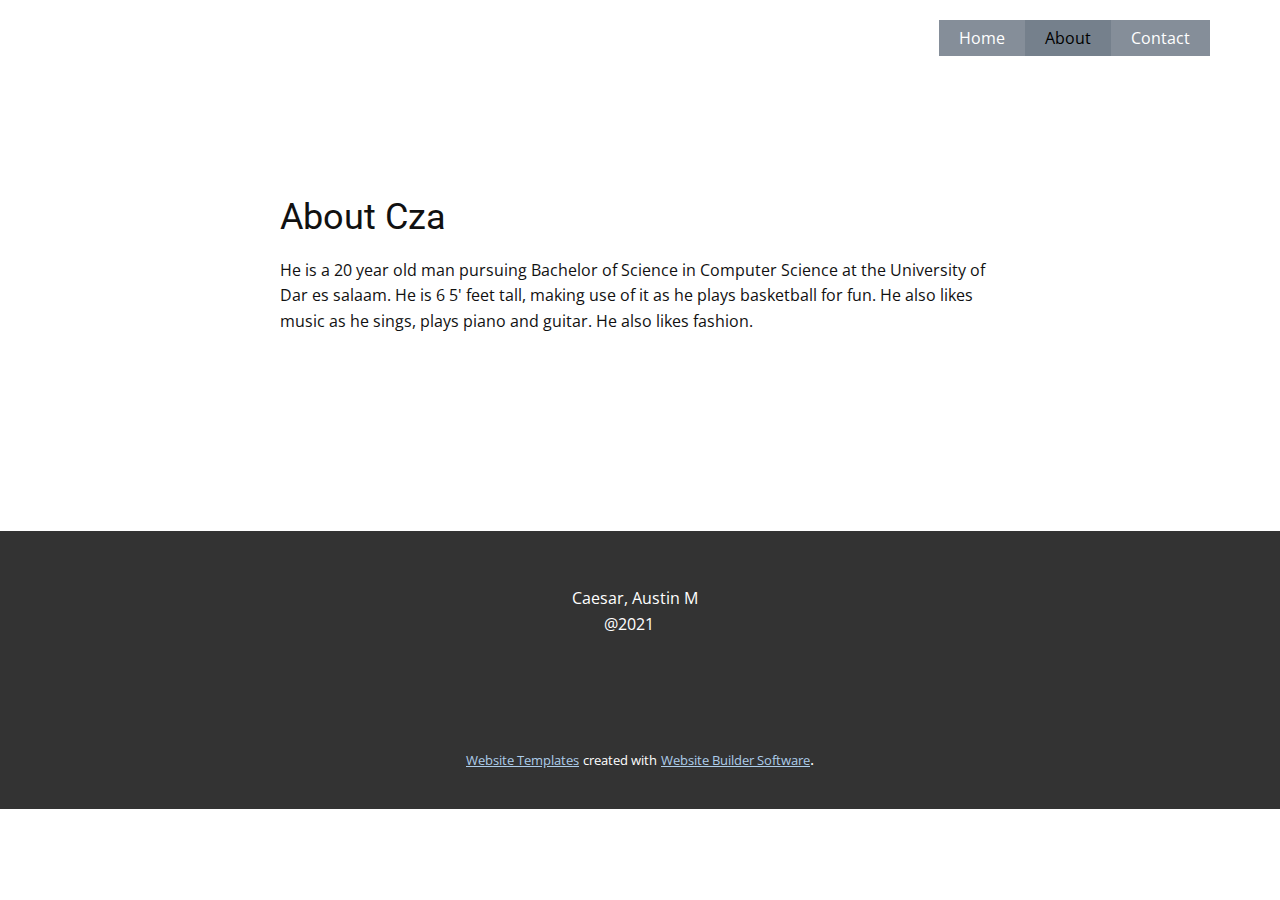
==== commit a3ed82e4: "fourth upload" ====
--- a/index.html
+++ b/index.html
@@ -3,22 +3,16 @@
   <head>
     <meta name="viewport" content="width=device-width, initial-scale=1.0">
     <meta charset="utf-8">
-    <meta name="keywords" content="portfolio, 2019, 2020, 2021">
+    <meta name="keywords" content="About Cza">
     <meta name="description" content="">
     <meta name="page_type" content="np-template-header-footer-from-plugin">
-    <title>Home</title>
+    <title>About</title>
     <link rel="stylesheet" href="nicepage.css" media="screen">
-<link rel="stylesheet" href="Home.css" media="screen">
+<link rel="stylesheet" href="About.css" media="screen">
     <script class="u-script" type="text/javascript" src="jquery.js" defer=""></script>
     <script class="u-script" type="text/javascript" src="nicepage.js" defer=""></script>
     <meta name="generator" content="Nicepage 3.14.1, nicepage.com">
     <link id="u-theme-google-font" rel="stylesheet" href="https://fonts.googleapis.com/css?family=Roboto:100,100i,300,300i,400,400i,500,500i,700,700i,900,900i|Open+Sans:300,300i,400,400i,600,600i,700,700i,800,800i">
-    <link id="u-page-google-font" rel="stylesheet" href="https://fonts.googleapis.com/css?family=Roboto:100,100i,300,300i,400,400i,500,500i,700,700i,900,900i">
-    
-    
-    
-    
-    
     
     
     <script type="application/ld+json">{
@@ -27,13 +21,13 @@
 		"name": "",
 		"url": "index.html"
 }</script>
-    <meta property="og:title" content="Home">
+    <meta property="og:title" content="About">
     <meta property="og:type" content="website">
     <meta name="theme-color" content="#478ac9">
     <link rel="canonical" href="index.html">
     <meta property="og:url" content="index.html">
   </head>
-  <body class="u-body"><header class="u-clearfix u-header u-header" id="sec-9891"><div class="u-clearfix u-sheet u-sheet-1">
+  <body data-home-page="About.html" data-home-page-title="About" class="u-body"><header class="u-clearfix u-header u-header" id="sec-9891"><div class="u-clearfix u-sheet u-sheet-1">
         <nav class="u-menu u-menu-dropdown u-offcanvas u-menu-1">
           <div class="menu-collapse" style="font-size: 1rem; letter-spacing: 0px;">
             <a class="u-button-style u-custom-color u-custom-left-right-menu-spacing u-custom-padding-bottom u-custom-text-active-color u-custom-text-color u-custom-top-bottom-menu-spacing u-nav-link u-text-active-palette-1-base u-text-hover-palette-2-base" href="#">
@@ -63,158 +57,15 @@
           </div>
         </nav>
       </div></header>
-    <section class="u-clearfix u-grey-90 u-section-1" id="carousel_cada">
-      <div class="u-clearfix u-layout-wrap u-layout-wrap-1">
-        <div class="u-layout">
-          <div class="u-layout-row">
-            <div class="u-container-style u-layout-cell u-shape-rectangle u-size-36 u-layout-cell-1">
-              <div class="u-container-layout u-valign-bottom-xs u-container-layout-1">
-                <p class="u-text u-text-1">Austin is a suppossed to be a magnificient and great person as the name stands. And on my side, I believe that one day I will be a great and respectable person,&nbsp; not only in my community but throughout the world. I believe in hard work and sacrifices as the major aspects to success. And in achieving my goal to be a well-known and successful artificial intellegence developer, I put on extra efforts in my studies and practical innovations.&nbsp;</p>
-              </div>
-            </div>
-            <div class="u-align-left u-container-style u-image u-layout-cell u-shape-rectangle u-size-24 u-image-1" data-image-width="960" data-image-height="540">
-              <div class="u-container-layout u-container-layout-2"></div>
-            </div>
+    <section class="u-align-center u-clearfix u-section-1" id="sec-00ac">
+      <div class="u-clearfix u-sheet u-valign-middle u-sheet-1">
+        <div class="u-container-style u-group u-group-1">
+          <div class="u-container-layout u-container-layout-1">
+            <h2 class="u-text u-text-1">About Cza</h2>
+            <p class="u-text u-text-2">He is a 20 year old man pursuing Bachelor of Science in Computer Science at the University of&nbsp; Dar es salaam. He is 6 5' feet tall, making use of it as he plays basketball for fun. He also likes music as he sings, plays piano and guitar. He also likes fashion.<br>
+            </p>
           </div>
         </div>
-      </div>
-      <div class="u-container-style u-group u-palette-2-base u-group-1">
-        <div class="u-container-layout u-container-layout-3">
-          <h6 class="u-text u-text-body-alt-color u-text-2">caesar, austin m</h6>
-          <h2 class="u-text u-text-body-alt-color u-text-3">Personal Details</h2>
-        </div>
-      </div>
-    </section>
-    <section class="u-clearfix u-section-2" id="carousel_d3d3">
-      <div class="u-clearfix u-sheet u-sheet-1">
-        <h6 class="u-text u-text-palette-2-base u-text-1">BACKGROUND</h6>
-        <p class="u-text u-text-2">I was born in Tms Hospital in Dar es salaam on 24th September 2000. I grew up in a family of 5, my parents, my elder brother and my my young sister. I've been raised to believe in God in a family that is highly religious.&nbsp;<br>
-          <br>
-          <br>I've been living in Dar es salaam where I made many friends since a young boy. In my childhood, I loved playing with some&nbsp;of my friends and my toys. I used to play football with my father and my brother every Saturday morning and that made me to really like football since then.<br>
-          <br>
-        </p>
-      </div>
-    </section>
-    <section class="u-align-center u-clearfix u-section-3" id="carousel_ea37">
-      <div class="u-clearfix u-sheet u-sheet-1">
-        <div class="u-clearfix u-gutter-50 u-layout-wrap u-layout-wrap-1">
-          <div class="u-layout">
-            <div class="u-layout-col">
-              <div class="u-size-20">
-                <div class="u-layout-row">
-                  <div class="u-align-center u-container-style u-layout-cell u-size-30 u-layout-cell-1">
-                    <div class="u-container-layout u-container-layout-1">
-                      <h2 class="u-text u-text-1">2007-2013</h2>
-                      <h6 class="u-text u-text-2">primary&nbsp;</h6>
-                    </div>
-                  </div>
-                  <div class="u-container-style u-grey-5 u-layout-cell u-size-30 u-layout-cell-2">
-                    <div class="u-container-layout u-valign-middle u-container-layout-2">
-                      <p class="u-text u-text-default u-text-grey-40 u-text-3">&nbsp;I pursued my primary education first in Princess Gates Primary School in 2007. On 2008, I transffered to Libermann Primary School where I finished bmy primary education in 2013.</p>
-                    </div>
-                  </div>
-                </div>
-              </div>
-              <div class="u-size-20">
-                <div class="u-layout-row">
-                  <div class="u-align-center u-container-style u-layout-cell u-size-30 u-layout-cell-3">
-                    <div class="u-container-layout u-valign-top-xs u-container-layout-3">
-                      <h2 class="u-text u-text-4">2014-2017</h2>
-                      <h6 class="u-text u-text-5">o-level secondary</h6>
-                    </div>
-                  </div>
-                  <div class="u-container-style u-layout-cell u-palette-2-base u-size-30 u-layout-cell-4">
-                    <div class="u-border-6 u-border-palette-2-base u-container-layout u-valign-top u-container-layout-4">
-                      <p class="u-text u-text-6">&nbsp;I pursued my ordinary level secondary education in Thomas More Machrina High School from 2014 to 2017 with merit performance.</p>
-                    </div>
-                  </div>
-                </div>
-              </div>
-              <div class="u-size-20">
-                <div class="u-layout-row">
-                  <div class="u-align-center u-container-style u-layout-cell u-size-30 u-layout-cell-5">
-                    <div class="u-container-layout u-container-layout-5">
-                      <h2 class="u-text u-text-7">2018-2020</h2>
-                      <h6 class="u-text u-text-8">a-level secondary</h6>
-                    </div>
-                  </div>
-                  <div class="u-container-style u-grey-5 u-layout-cell u-size-30 u-layout-cell-6">
-                    <div class="u-container-layout u-valign-middle u-container-layout-6">
-                      <p class="u-text u-text-default u-text-grey-40 u-text-9">&nbsp;I pursued my advanced level secondary education in St. Joseph's Cathedral High School from 2018 to 2020. Later on I went to&nbsp; JKT for two months.&nbsp;</p>
-                    </div>
-                  </div>
-                </div>
-              </div>
-            </div>
-          </div>
-        </div>
-      </div>
-    </section>
-    <section class="u-clearfix u-section-4" id="carousel_b5db">
-      <p class="u-custom-font u-font-roboto u-text u-text-1">FAVOURITES</p>
-      <div class="u-expanded-width u-gallery u-layout-grid u-lightbox u-no-transition u-show-text-on-hover u-gallery-1">
-        <div class="u-gallery-inner u-gallery-inner-1">
-          <div class="u-effect-fade u-gallery-item">
-            <div class="u-back-slide" data-image-width="953" data-image-height="669">
-              <img class="u-back-image u-expanded u-back-image-1" src="images/cza3.PNG">
-            </div>
-            <div class="u-over-slide u-shading u-over-slide-1">
-              <h3 class="u-gallery-heading"></h3>
-              <p class="u-gallery-text"></p>
-            </div>
-          </div>
-          <div class="u-effect-fade u-gallery-item">
-            <div class="u-back-slide" data-image-width="1000" data-image-height="657">
-              <img class="u-back-image u-expanded u-back-image-2" src="images/cza4.PNG">
-            </div>
-            <div class="u-over-slide u-shading u-over-slide-2">
-              <h3 class="u-gallery-heading"></h3>
-              <p class="u-gallery-text"></p>
-            </div>
-          </div>
-          <div class="u-effect-fade u-gallery-item">
-            <div class="u-back-slide" data-image-width="534" data-image-height="739">
-              <img class="u-back-image u-expanded" src="images/cza5.PNG">
-            </div>
-            <div class="u-over-slide u-shading u-over-slide-3">
-              <h3 class="u-gallery-heading"></h3>
-              <p class="u-gallery-text"></p>
-            </div>
-          </div>
-        </div>
-      </div>
-      <p class="u-custom-font u-font-roboto u-text u-text-body-alt-color u-text-2">BASKETB​A​LL</p>
-      <p class="u-custom-font u-font-roboto u-text u-text-grey-60 u-text-3">&nbsp; &nbsp; &nbsp; &nbsp;MUSIC</p>
-      <p class="u-custom-font u-font-roboto u-text u-text-black u-text-4">FASHION</p>
-    </section>
-    <section class="u-clearfix u-section-5" id="carousel_2fc7">
-      <div class="u-clearfix u-sheet u-sheet-1">
-        <p class="u-text u-text-1">&nbsp;MY GOALS</p>
-        <div class="u-align-right u-container-style u-group u-palette-2-base u-group-1">
-          <div class="u-container-layout u-valign-middle u-container-layout-1">
-            <h3 class="u-text u-text-2">OWN A COMPANY&nbsp; &nbsp; &nbsp;</h3>
-          </div>
-        </div>
-        <p class="u-align-right u-text u-text-3">I dream of owning a Software developing company, which I believe will be the largest and most developed company in Africa and worldwide.</p>
-        <div class="u-align-right u-black u-container-style u-group u-group-2">
-          <div class="u-container-layout u-valign-middle u-container-layout-2">
-            <h3 class="u-align-left u-text u-text-4">owning a private island</h3>
-          </div>
-        </div>
-        <p class="u-align-left u-text u-text-5">I dream of having my own private island in Maldives where I will be spending my free time with my family.</p>
-        <div class="u-align-right u-container-style u-group u-palette-2-base u-group-3">
-          <div class="u-container-layout u-container-layout-3">
-            <h3 class="u-text u-text-6">owning a hospital</h3>
-          </div>
-        </div>
-        <p class="u-align-right u-text u-text-7">Among many accomplishments I might have in the coming future, I dream of owning a chidren hospital, the largest in Africa.</p>
-      </div>
-    </section>
-    <section class="u-align-center u-clearfix u-section-6" id="carousel_97d2">
-      <div class="u-clearfix u-sheet u-valign-middle-sm u-valign-middle-xs u-sheet-1">
-        <h4 class="u-text u-text-1">"sometimes giving up does not mean that you are weak, it means you are strong enough to let go"</h4>
-        <div alt="" class="u-image u-image-circle u-image-1" data-image-width="1080" data-image-height="1572"></div>
-        <h5 class="u-text u-text-2">Caesar, Austin M</h5>
       </div>
     </section>
     
@@ -223,9 +74,16 @@
         <p class="u-text u-text-1">Caesar, Austin M<br>&nbsp; &nbsp; &nbsp; &nbsp; @2021
         </p>
       </div></footer>
-    <span style="height: 64px; width: 64px; margin-left: 0px; margin-right: auto; margin-top: 0px; background-image: none; right: 20px; bottom: 20px" class="u-back-to-top u-icon u-icon-circle u-opacity u-opacity-85 u-palette-1-base u-spacing-15" data-href="#">
-        <svg class="u-svg-link" preserveAspectRatio="xMidYMin slice" viewBox="0 0 551.13 551.13"><use xmlns:xlink="http://www.w3.org/1999/xlink" xlink:href="#svg-1d98"></use></svg>
-        <svg class="u-svg-content" enable-background="new 0 0 551.13 551.13" viewBox="0 0 551.13 551.13" xmlns="http://www.w3.org/2000/svg" id="svg-1d98"><path d="m275.565 189.451 223.897 223.897h51.668l-275.565-275.565-275.565 275.565h51.668z"></path></svg>
-    </span>
+    <section class="u-backlink u-clearfix u-grey-80">
+      <a class="u-link" href="https://nicepage.com/website-templates" target="_blank">
+        <span>Website Templates</span>
+      </a>
+      <p class="u-text">
+        <span>created with</span>
+      </p>
+      <a class="u-link" href="https://nicepage.com/" target="_blank">
+        <span>Website Builder Software</span>
+      </a>. 
+    </section>
   </body>
 </html>--- a/About.css
+++ b/About.css
@@ -0,0 +1,58 @@
+.u-section-1 .u-sheet-1 {
+  min-height: 451px;
+}
+
+.u-section-1 .u-group-1 {
+  width: 800px;
+  min-height: 331px;
+  margin: -29px auto;
+}
+
+.u-section-1 .u-container-layout-1 {
+  padding: 30px;
+}
+
+.u-section-1 .u-text-1 {
+  margin: 28px 0 0 10px;
+}
+
+.u-section-1 .u-text-2 {
+  margin: 20px 0 0 10px;
+}
+
+@media (max-width: 991px) {
+  .u-section-1 .u-group-1 {
+    width: 720px;
+  }
+
+  .u-section-1 .u-text-1 {
+    margin-left: 0;
+  }
+
+  .u-section-1 .u-text-2 {
+    margin-left: 0;
+  }
+}
+
+@media (max-width: 767px) {
+  .u-section-1 .u-group-1 {
+    width: 540px;
+  }
+
+  .u-section-1 .u-container-layout-1 {
+    padding-left: 10px;
+    padding-right: 10px;
+  }
+}
+
+@media (max-width: 575px) {
+  .u-section-1 .u-sheet-1 {
+    min-height: 483px;
+  }
+
+  .u-section-1 .u-group-1 {
+    width: 340px;
+    margin-top: -13px;
+    margin-bottom: -13px;
+  }
+}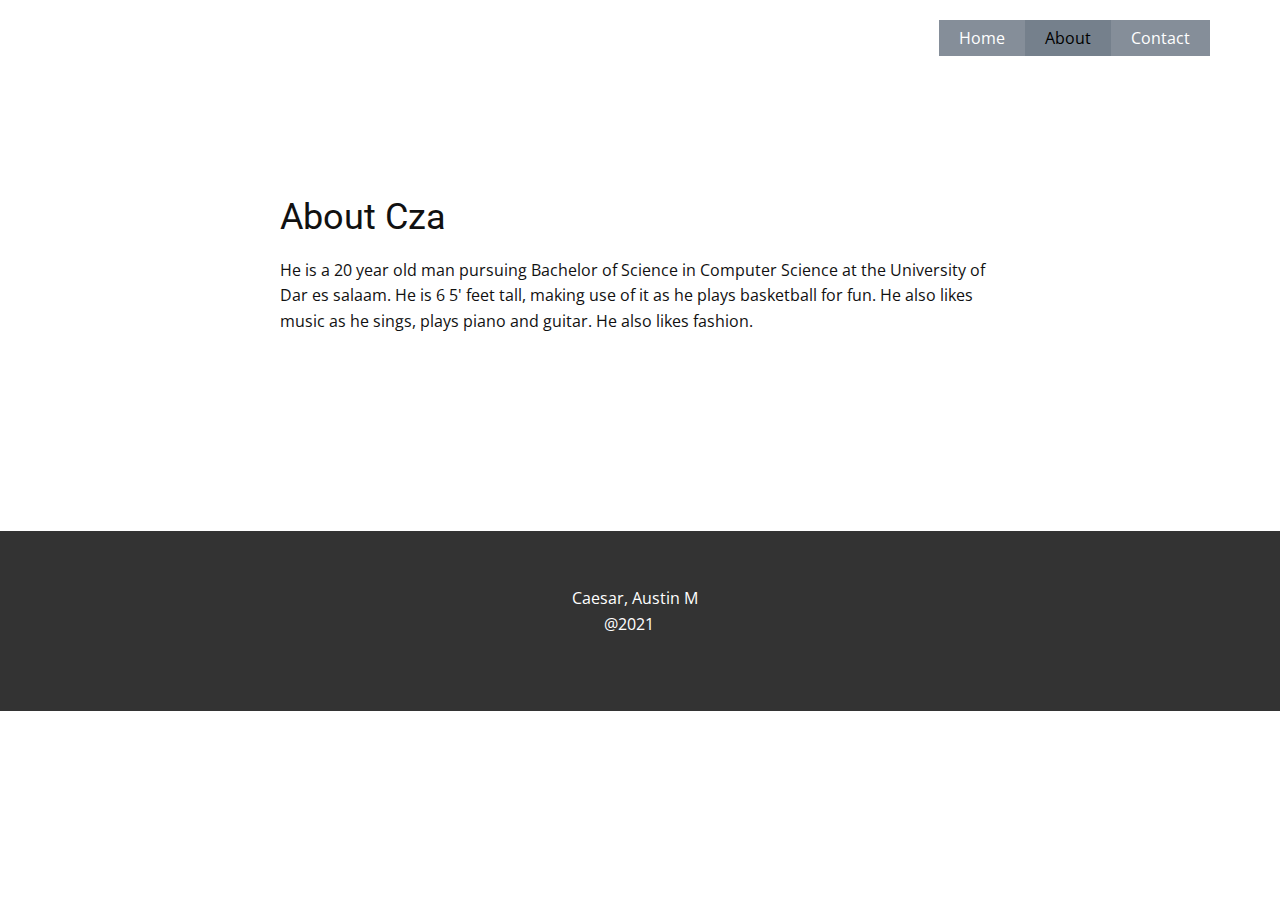
==== commit 338593c9: "fifth upload" ====
--- a/index.html
+++ b/index.html
@@ -74,16 +74,6 @@
         <p class="u-text u-text-1">Caesar, Austin M<br>&nbsp; &nbsp; &nbsp; &nbsp; @2021
         </p>
       </div></footer>
-    <section class="u-backlink u-clearfix u-grey-80">
-      <a class="u-link" href="https://nicepage.com/website-templates" target="_blank">
-        <span>Website Templates</span>
-      </a>
-      <p class="u-text">
-        <span>created with</span>
-      </p>
-      <a class="u-link" href="https://nicepage.com/" target="_blank">
-        <span>Website Builder Software</span>
-      </a>. 
-    </section>
+   
   </body>
 </html>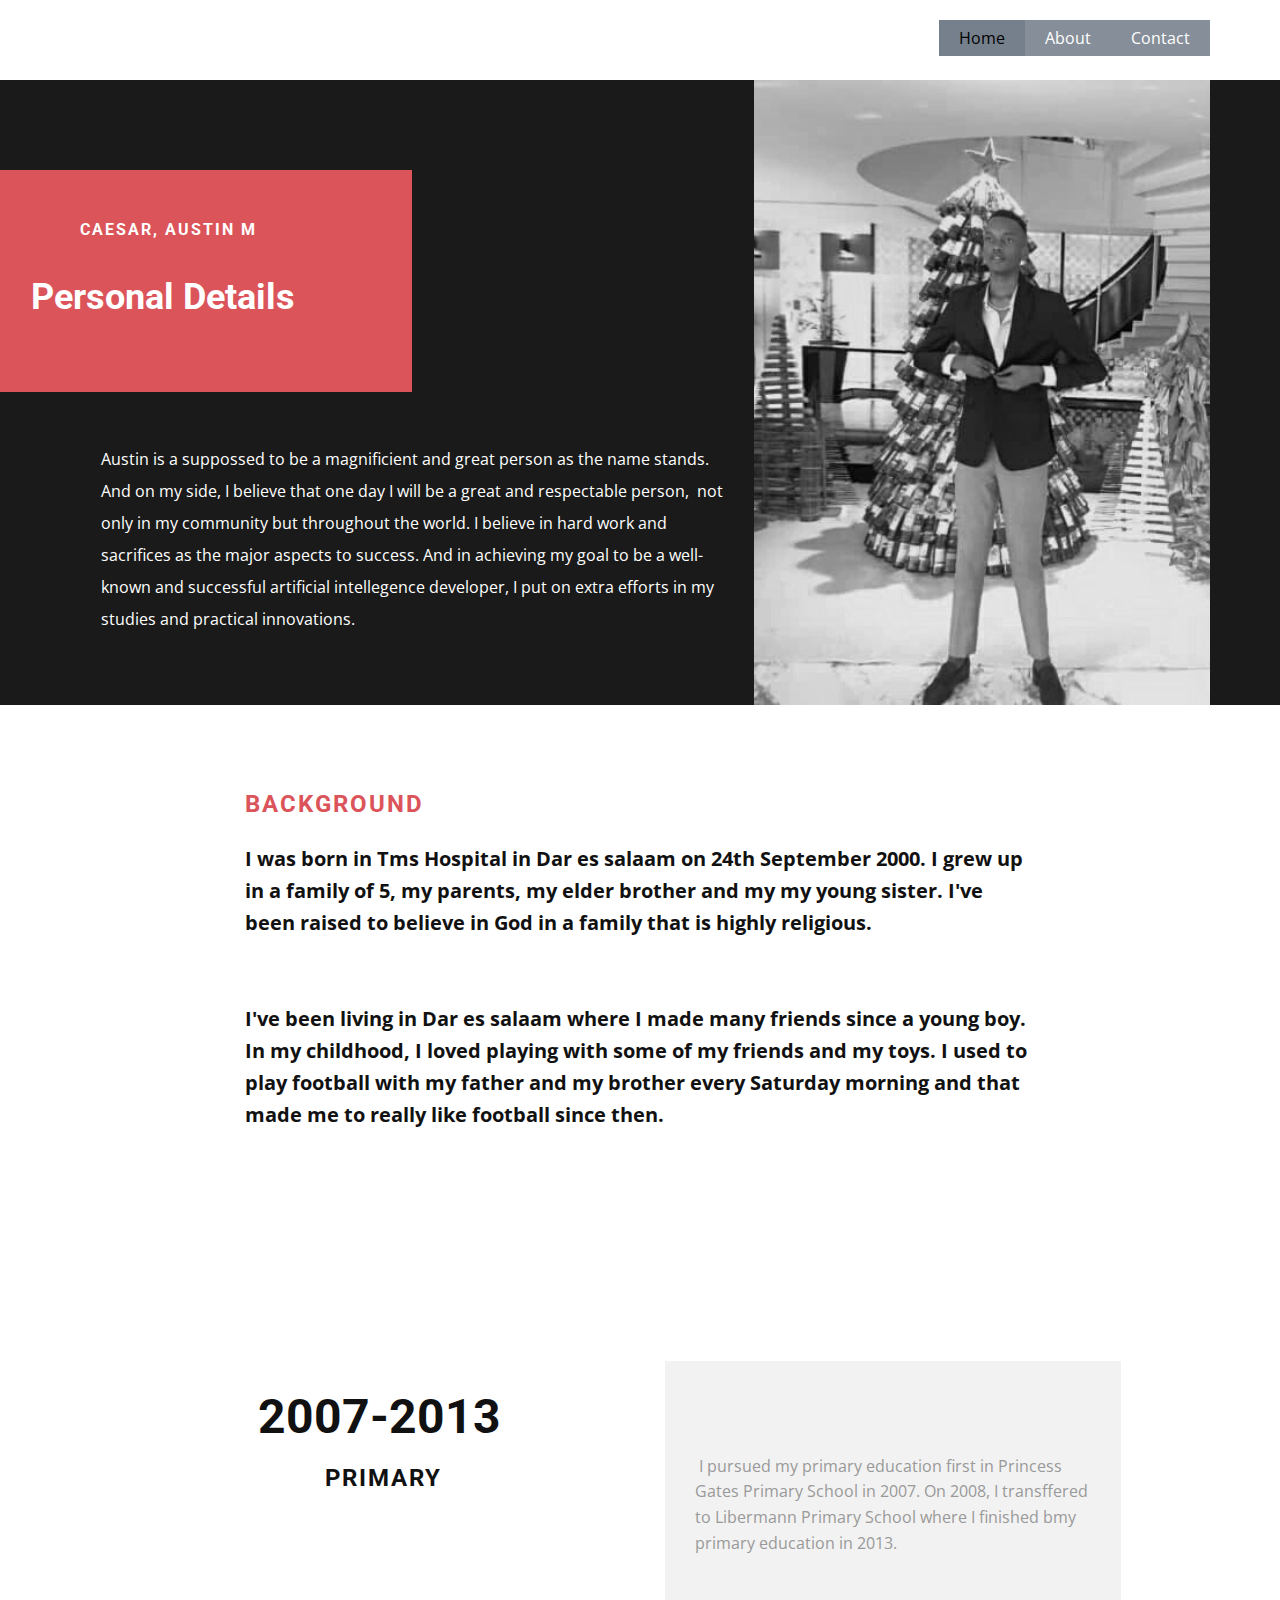
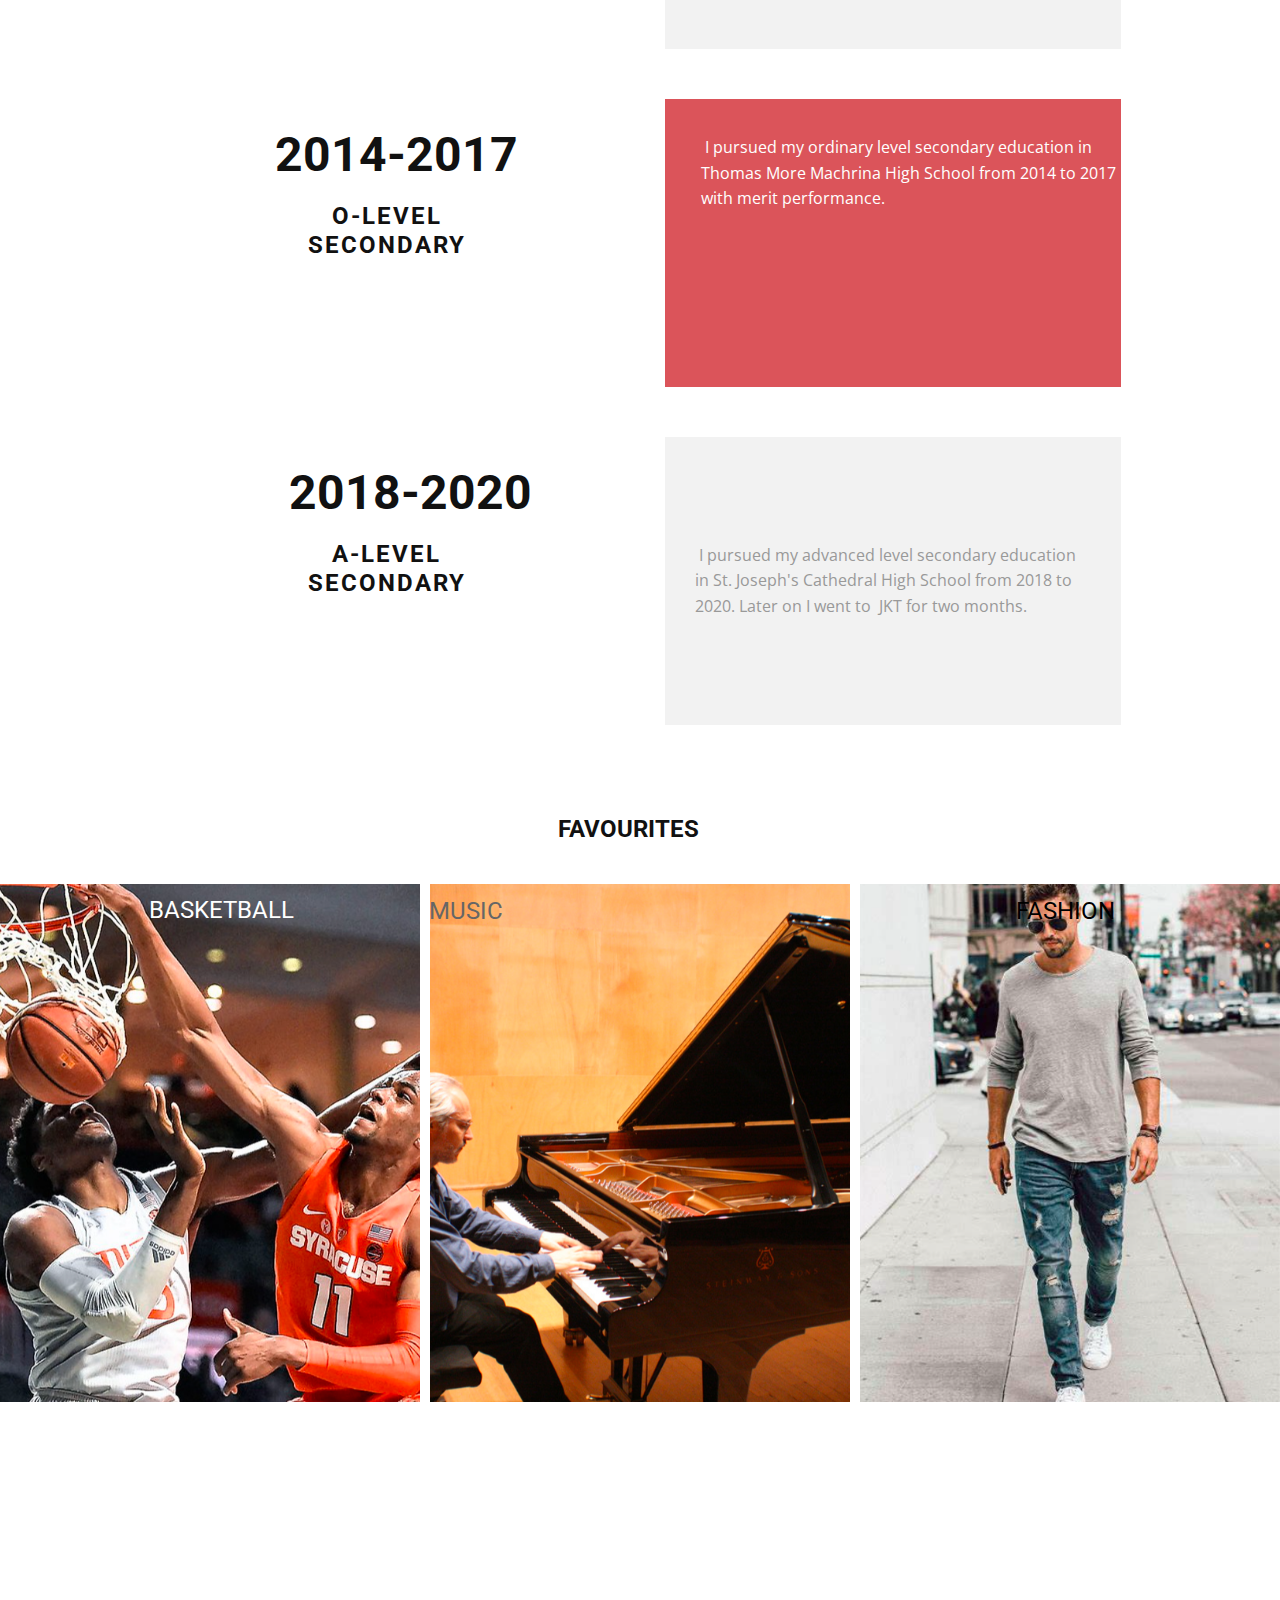
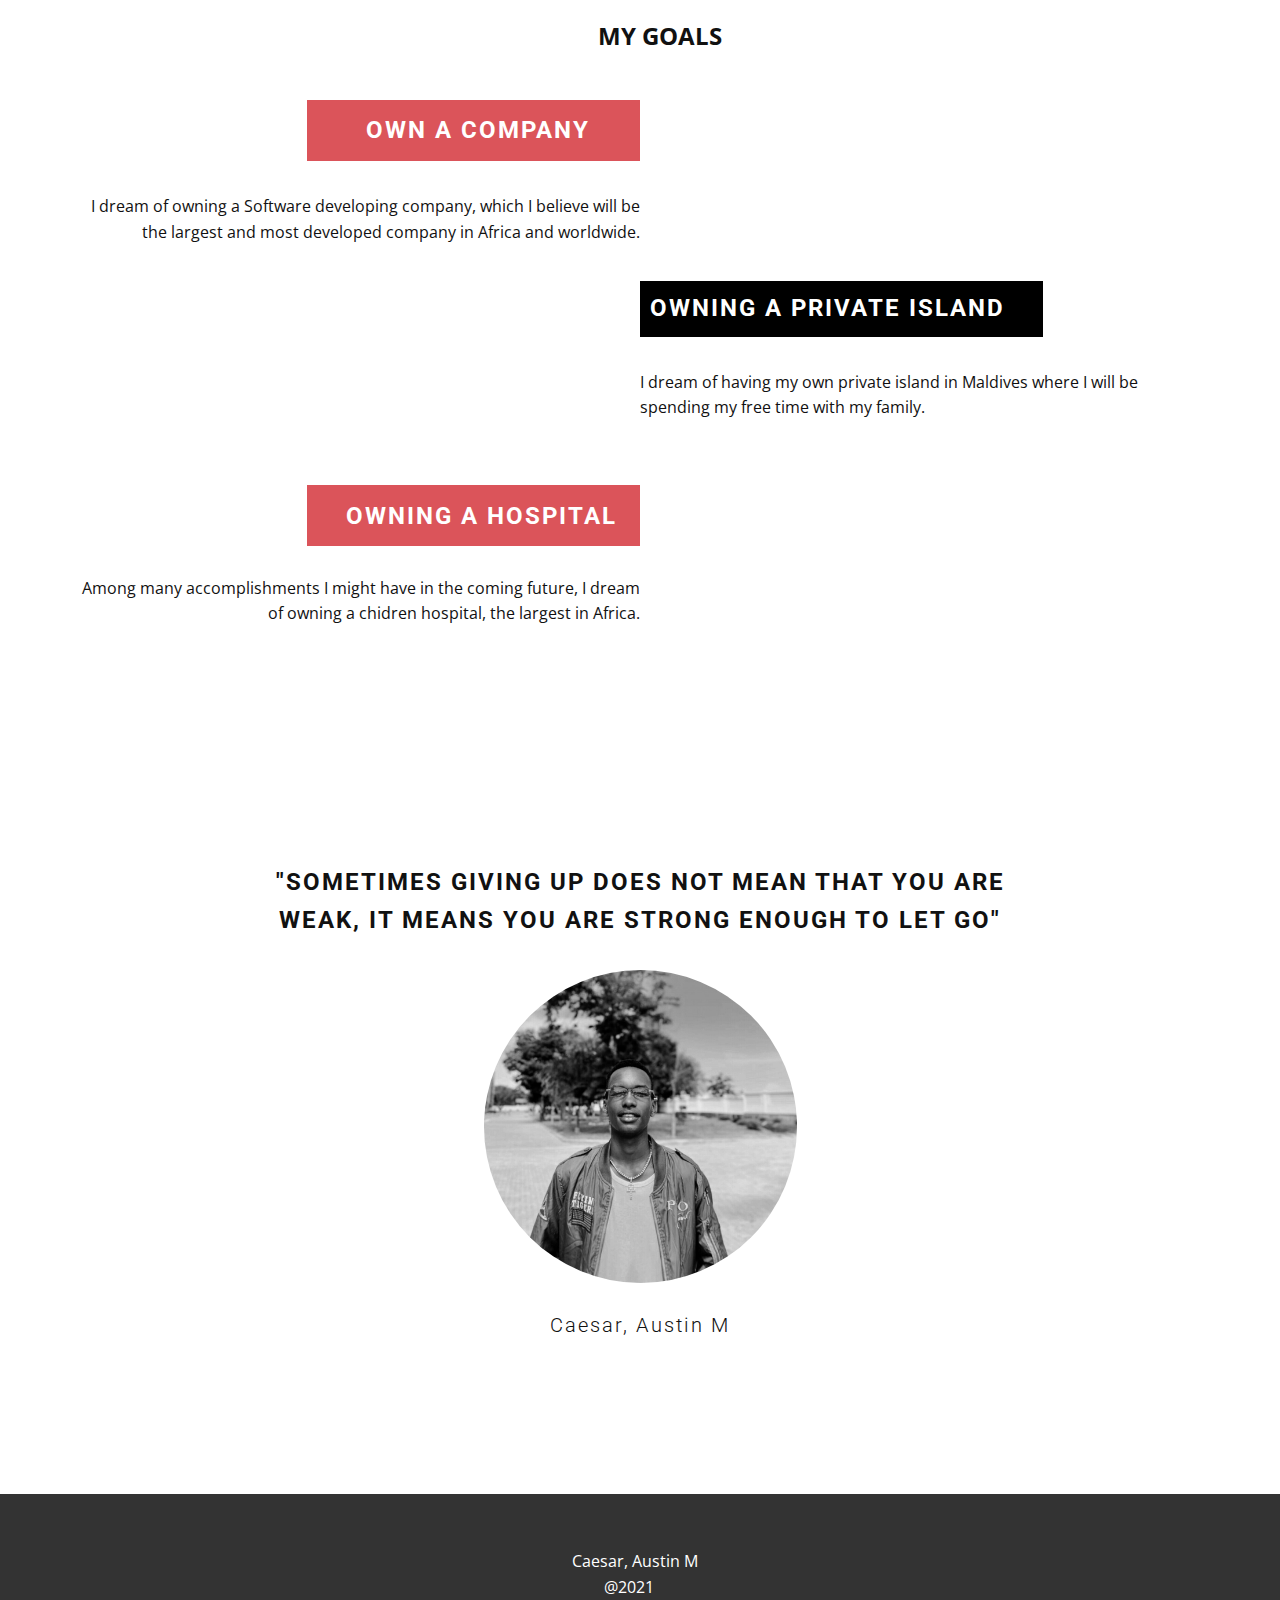
==== commit 04695b77: "sixth upload" ====
--- a/index.html
+++ b/index.html
@@ -3,16 +3,22 @@
   <head>
     <meta name="viewport" content="width=device-width, initial-scale=1.0">
     <meta charset="utf-8">
-    <meta name="keywords" content="About Cza">
+    <meta name="keywords" content="portfolio, 2019, 2020, 2021">
     <meta name="description" content="">
     <meta name="page_type" content="np-template-header-footer-from-plugin">
-    <title>About</title>
+    <title>Home</title>
     <link rel="stylesheet" href="nicepage.css" media="screen">
-<link rel="stylesheet" href="About.css" media="screen">
+<link rel="stylesheet" href="Home.css" media="screen">
     <script class="u-script" type="text/javascript" src="jquery.js" defer=""></script>
     <script class="u-script" type="text/javascript" src="nicepage.js" defer=""></script>
     <meta name="generator" content="Nicepage 3.14.1, nicepage.com">
     <link id="u-theme-google-font" rel="stylesheet" href="https://fonts.googleapis.com/css?family=Roboto:100,100i,300,300i,400,400i,500,500i,700,700i,900,900i|Open+Sans:300,300i,400,400i,600,600i,700,700i,800,800i">
+    <link id="u-page-google-font" rel="stylesheet" href="https://fonts.googleapis.com/css?family=Roboto:100,100i,300,300i,400,400i,500,500i,700,700i,900,900i">
+    
+    
+    
+    
+    
     
     
     <script type="application/ld+json">{
@@ -21,13 +27,13 @@
 		"name": "",
 		"url": "index.html"
 }</script>
-    <meta property="og:title" content="About">
+    <meta property="og:title" content="Home">
     <meta property="og:type" content="website">
     <meta name="theme-color" content="#478ac9">
     <link rel="canonical" href="index.html">
     <meta property="og:url" content="index.html">
   </head>
-  <body data-home-page="About.html" data-home-page-title="About" class="u-body"><header class="u-clearfix u-header u-header" id="sec-9891"><div class="u-clearfix u-sheet u-sheet-1">
+  <body data-home-page="Home.html" data-home-page-title="Home" class="u-body"><header class="u-clearfix u-header u-header" id="sec-9891"><div class="u-clearfix u-sheet u-sheet-1">
         <nav class="u-menu u-menu-dropdown u-offcanvas u-menu-1">
           <div class="menu-collapse" style="font-size: 1rem; letter-spacing: 0px;">
             <a class="u-button-style u-custom-color u-custom-left-right-menu-spacing u-custom-padding-bottom u-custom-text-active-color u-custom-text-color u-custom-top-bottom-menu-spacing u-nav-link u-text-active-palette-1-base u-text-hover-palette-2-base" href="#">
@@ -57,15 +63,158 @@
           </div>
         </nav>
       </div></header>
-    <section class="u-align-center u-clearfix u-section-1" id="sec-00ac">
-      <div class="u-clearfix u-sheet u-valign-middle u-sheet-1">
-        <div class="u-container-style u-group u-group-1">
-          <div class="u-container-layout u-container-layout-1">
-            <h2 class="u-text u-text-1">About Cza</h2>
-            <p class="u-text u-text-2">He is a 20 year old man pursuing Bachelor of Science in Computer Science at the University of&nbsp; Dar es salaam. He is 6 5' feet tall, making use of it as he plays basketball for fun. He also likes music as he sings, plays piano and guitar. He also likes fashion.<br>
-            </p>
-          </div>
-        </div>
+    <section class="u-clearfix u-grey-90 u-section-1" id="carousel_cada">
+      <div class="u-clearfix u-layout-wrap u-layout-wrap-1">
+        <div class="u-layout">
+          <div class="u-layout-row">
+            <div class="u-container-style u-layout-cell u-shape-rectangle u-size-36 u-layout-cell-1">
+              <div class="u-container-layout u-valign-bottom-xs u-container-layout-1">
+                <p class="u-text u-text-1">Austin is a suppossed to be a magnificient and great person as the name stands. And on my side, I believe that one day I will be a great and respectable person,&nbsp; not only in my community but throughout the world. I believe in hard work and sacrifices as the major aspects to success. And in achieving my goal to be a well-known and successful artificial intellegence developer, I put on extra efforts in my studies and practical innovations.&nbsp;</p>
+              </div>
+            </div>
+            <div class="u-align-left u-container-style u-image u-layout-cell u-shape-rectangle u-size-24 u-image-1" data-image-width="960" data-image-height="540">
+              <div class="u-container-layout u-container-layout-2"></div>
+            </div>
+          </div>
+        </div>
+      </div>
+      <div class="u-container-style u-group u-palette-2-base u-group-1">
+        <div class="u-container-layout u-container-layout-3">
+          <h6 class="u-text u-text-body-alt-color u-text-2">caesar, austin m</h6>
+          <h2 class="u-text u-text-body-alt-color u-text-3">Personal Details</h2>
+        </div>
+      </div>
+    </section>
+    <section class="u-clearfix u-section-2" id="carousel_d3d3">
+      <div class="u-clearfix u-sheet u-sheet-1">
+        <h6 class="u-text u-text-palette-2-base u-text-1">BACKGROUND</h6>
+        <p class="u-text u-text-2">I was born in Tms Hospital in Dar es salaam on 24th September 2000. I grew up in a family of 5, my parents, my elder brother and my my young sister. I've been raised to believe in God in a family that is highly religious.&nbsp;<br>
+          <br>
+          <br>I've been living in Dar es salaam where I made many friends since a young boy. In my childhood, I loved playing with some&nbsp;of my friends and my toys. I used to play football with my father and my brother every Saturday morning and that made me to really like football since then.<br>
+          <br>
+        </p>
+      </div>
+    </section>
+    <section class="u-align-center u-clearfix u-section-3" id="carousel_ea37">
+      <div class="u-clearfix u-sheet u-sheet-1">
+        <div class="u-clearfix u-gutter-50 u-layout-wrap u-layout-wrap-1">
+          <div class="u-layout">
+            <div class="u-layout-col">
+              <div class="u-size-20">
+                <div class="u-layout-row">
+                  <div class="u-align-center u-container-style u-layout-cell u-size-30 u-layout-cell-1">
+                    <div class="u-container-layout u-container-layout-1">
+                      <h2 class="u-text u-text-1">2007-2013</h2>
+                      <h6 class="u-text u-text-2">primary&nbsp;</h6>
+                    </div>
+                  </div>
+                  <div class="u-container-style u-grey-5 u-layout-cell u-size-30 u-layout-cell-2">
+                    <div class="u-container-layout u-valign-middle u-container-layout-2">
+                      <p class="u-text u-text-default u-text-grey-40 u-text-3">&nbsp;I pursued my primary education first in Princess Gates Primary School in 2007. On 2008, I transffered to Libermann Primary School where I finished bmy primary education in 2013.</p>
+                    </div>
+                  </div>
+                </div>
+              </div>
+              <div class="u-size-20">
+                <div class="u-layout-row">
+                  <div class="u-align-center u-container-style u-layout-cell u-size-30 u-layout-cell-3">
+                    <div class="u-container-layout u-valign-top-xs u-container-layout-3">
+                      <h2 class="u-text u-text-4">2014-2017</h2>
+                      <h6 class="u-text u-text-5">o-level secondary</h6>
+                    </div>
+                  </div>
+                  <div class="u-container-style u-layout-cell u-palette-2-base u-size-30 u-layout-cell-4">
+                    <div class="u-border-6 u-border-palette-2-base u-container-layout u-valign-top u-container-layout-4">
+                      <p class="u-text u-text-6">&nbsp;I pursued my ordinary level secondary education in Thomas More Machrina High School from 2014 to 2017 with merit performance.</p>
+                    </div>
+                  </div>
+                </div>
+              </div>
+              <div class="u-size-20">
+                <div class="u-layout-row">
+                  <div class="u-align-center u-container-style u-layout-cell u-size-30 u-layout-cell-5">
+                    <div class="u-container-layout u-container-layout-5">
+                      <h2 class="u-text u-text-7">2018-2020</h2>
+                      <h6 class="u-text u-text-8">a-level secondary</h6>
+                    </div>
+                  </div>
+                  <div class="u-container-style u-grey-5 u-layout-cell u-size-30 u-layout-cell-6">
+                    <div class="u-container-layout u-valign-middle u-container-layout-6">
+                      <p class="u-text u-text-default u-text-grey-40 u-text-9">&nbsp;I pursued my advanced level secondary education in St. Joseph's Cathedral High School from 2018 to 2020. Later on I went to&nbsp; JKT for two months.&nbsp;</p>
+                    </div>
+                  </div>
+                </div>
+              </div>
+            </div>
+          </div>
+        </div>
+      </div>
+    </section>
+    <section class="u-clearfix u-section-4" id="carousel_b5db">
+      <p class="u-custom-font u-font-roboto u-text u-text-1">FAVOURITES</p>
+      <div class="u-expanded-width u-gallery u-layout-grid u-lightbox u-no-transition u-show-text-on-hover u-gallery-1">
+        <div class="u-gallery-inner u-gallery-inner-1">
+          <div class="u-effect-fade u-gallery-item">
+            <div class="u-back-slide" data-image-width="953" data-image-height="669">
+              <img class="u-back-image u-expanded u-back-image-1" src="images/cza3.PNG">
+            </div>
+            <div class="u-over-slide u-shading u-over-slide-1">
+              <h3 class="u-gallery-heading"></h3>
+              <p class="u-gallery-text"></p>
+            </div>
+          </div>
+          <div class="u-effect-fade u-gallery-item">
+            <div class="u-back-slide" data-image-width="1000" data-image-height="657">
+              <img class="u-back-image u-expanded u-back-image-2" src="images/cza4.PNG">
+            </div>
+            <div class="u-over-slide u-shading u-over-slide-2">
+              <h3 class="u-gallery-heading"></h3>
+              <p class="u-gallery-text"></p>
+            </div>
+          </div>
+          <div class="u-effect-fade u-gallery-item">
+            <div class="u-back-slide" data-image-width="534" data-image-height="739">
+              <img class="u-back-image u-expanded" src="images/cza5.PNG">
+            </div>
+            <div class="u-over-slide u-shading u-over-slide-3">
+              <h3 class="u-gallery-heading"></h3>
+              <p class="u-gallery-text"></p>
+            </div>
+          </div>
+        </div>
+      </div>
+      <p class="u-custom-font u-font-roboto u-text u-text-body-alt-color u-text-2">BASKETB​A​LL</p>
+      <p class="u-custom-font u-font-roboto u-text u-text-grey-60 u-text-3">&nbsp; &nbsp; &nbsp; &nbsp;MUSIC</p>
+      <p class="u-custom-font u-font-roboto u-text u-text-black u-text-4">FASHION</p>
+    </section>
+    <section class="u-clearfix u-section-5" id="carousel_2fc7">
+      <div class="u-clearfix u-sheet u-sheet-1">
+        <p class="u-text u-text-1">MY GOALS</p>
+        <div class="u-align-right u-container-style u-group u-palette-2-base u-group-1">
+          <div class="u-container-layout u-valign-middle u-container-layout-1">
+            <h3 class="u-text u-text-2">OWN A COMPANY&nbsp; &nbsp; &nbsp;</h3>
+          </div>
+        </div>
+        <p class="u-align-right u-text u-text-3">I dream of owning a Software developing company, which I believe will be the largest and most developed company in Africa and worldwide.</p>
+        <div class="u-align-right u-black u-container-style u-group u-group-2">
+          <div class="u-container-layout u-valign-middle u-container-layout-2">
+            <h3 class="u-align-left u-text u-text-4">owning a private island</h3>
+          </div>
+        </div>
+        <p class="u-align-left u-text u-text-5">I dream of having my own private island in Maldives where I will be spending my free time with my family.</p>
+        <div class="u-align-right u-container-style u-group u-palette-2-base u-group-3">
+          <div class="u-container-layout u-container-layout-3">
+            <h3 class="u-text u-text-6">owning a hospital</h3>
+          </div>
+        </div>
+        <p class="u-align-right u-text u-text-7">Among many accomplishments I might have in the coming future, I dream of owning a chidren hospital, the largest in Africa.</p>
+      </div>
+    </section>
+    <section class="u-align-center u-clearfix u-section-6" id="carousel_97d2">
+      <div class="u-clearfix u-sheet u-valign-middle-sm u-valign-middle-xs u-sheet-1">
+        <h4 class="u-text u-text-1">"sometimes giving up does not mean that you are weak, it means you are strong enough to let go"</h4>
+        <div alt="" class="u-image u-image-circle u-image-1" data-image-width="1080" data-image-height="1572"></div>
+        <h5 class="u-text u-text-2">Caesar, Austin M</h5>
       </div>
     </section>
     
@@ -74,6 +223,9 @@
         <p class="u-text u-text-1">Caesar, Austin M<br>&nbsp; &nbsp; &nbsp; &nbsp; @2021
         </p>
       </div></footer>
-   
+    <span style="height: 64px; width: 64px; margin-left: 0px; margin-right: auto; margin-top: 0px; background-image: none; right: 20px; bottom: 20px" class="u-back-to-top u-icon u-icon-circle u-opacity u-opacity-85 u-palette-1-base u-spacing-15" data-href="#">
+        <svg class="u-svg-link" preserveAspectRatio="xMidYMin slice" viewBox="0 0 551.13 551.13"><use xmlns:xlink="http://www.w3.org/1999/xlink" xlink:href="#svg-1d98"></use></svg>
+        <svg class="u-svg-content" enable-background="new 0 0 551.13 551.13" viewBox="0 0 551.13 551.13" xmlns="http://www.w3.org/2000/svg" id="svg-1d98"><path d="m275.565 189.451 223.897 223.897h51.668l-275.565-275.565-275.565 275.565h51.668z"></path></svg>
+    </span>
   </body>
 </html>--- a/Home.css
+++ b/Home.css
@@ -0,0 +1,1000 @@
+.u-section-1 {
+  background-image: none;
+  min-height: 625px;
+}
+
+.u-section-1 .u-layout-wrap-1 {
+  width: 1140px;
+  margin: 0 auto;
+}
+
+.u-section-1 .u-layout-cell-1 {
+  min-height: 625px;
+}
+
+.u-section-1 .u-container-layout-1 {
+  padding: 30px;
+}
+
+.u-section-1 .u-text-1 {
+  line-height: 2;
+  margin: 333px 1px 0;
+}
+
+.u-section-1 .u-image-1 {
+  min-height: 625px;
+  background-image: url("images/cza2.jpg");
+  background-position: 27.1% 50%;
+}
+
+.u-section-1 .u-container-layout-2 {
+  padding: 30px;
+}
+
+.u-section-1 .u-group-1 {
+  min-height: 222px;
+  width: calc(((100% - 1140px) / 2) + 342px);
+  margin: -535px auto 60px 0;
+}
+
+.u-section-1 .u-container-layout-3 {
+  padding: 30px;
+}
+
+.u-section-1 .u-text-2 {
+  letter-spacing: 2px;
+  text-transform: uppercase;
+  font-size: 1rem;
+  font-weight: 700;
+  margin: 20px -48px 0 50px;
+}
+
+.u-section-1 .u-text-3 {
+  font-weight: 700;
+  font-size: 2.25rem;
+  margin: 39px 1px 0;
+}
+
+@media (max-width: 1199px) {
+  .u-section-1 {
+    min-height: 617px;
+  }
+
+  .u-section-1 .u-layout-wrap-1 {
+    width: 940px;
+    margin-left: calc(((100% - 1140px) / 2) + 100px);
+  }
+
+  .u-section-1 .u-layout-cell-1 {
+    min-height: 515px;
+  }
+
+  .u-section-1 .u-text-1 {
+    margin-left: 0;
+    margin-right: 0;
+  }
+
+  .u-section-1 .u-image-1 {
+    min-height: 515px;
+  }
+
+  .u-section-1 .u-group-1 {
+    width: calc(((100% - 940px) / 2) + 441px);
+  }
+}
+
+@media (max-width: 991px) {
+  .u-section-1 {
+    min-height: 681px;
+  }
+
+  .u-section-1 .u-layout-wrap-1 {
+    width: 720px;
+    margin-left: calc(((100% - 1140px) / 2) + 210px);
+  }
+
+  .u-section-1 .u-layout-cell-1 {
+    min-height: 713px;
+  }
+
+  .u-section-1 .u-text-1 {
+    width: auto;
+    margin-top: 319px;
+  }
+
+  .u-section-1 .u-image-1 {
+    min-height: 394px;
+  }
+
+  .u-section-1 .u-group-1 {
+    width: calc(((100% - 720px) / 2) + 402px);
+    margin-top: -622px;
+  }
+
+  .u-section-1 .u-text-2 {
+    margin-top: 0;
+    margin-left: 0;
+    margin-right: 0;
+  }
+
+  .u-section-1 .u-text-3 {
+    margin-left: 0;
+    margin-right: 0;
+  }
+}
+
+@media (max-width: 767px) {
+  .u-section-1 {
+    min-height: 1461px;
+  }
+
+  .u-section-1 .u-layout-wrap-1 {
+    width: 540px;
+    margin-left: auto;
+  }
+
+  .u-section-1 .u-layout-cell-1 {
+    min-height: 100px;
+  }
+
+  .u-section-1 .u-container-layout-1 {
+    padding-left: 10px;
+    padding-right: 10px;
+  }
+
+  .u-section-1 .u-image-1 {
+    min-height: 739px;
+  }
+
+  .u-section-1 .u-container-layout-2 {
+    padding-left: 10px;
+    padding-right: 10px;
+  }
+
+  .u-section-1 .u-group-1 {
+    width: calc(((100% - 540px) / 2) + 530px);
+    margin-top: -1276px;
+  }
+
+  .u-section-1 .u-container-layout-3 {
+    padding-left: 10px;
+    padding-right: 10px;
+  }
+}
+
+@media (max-width: 575px) {
+  .u-section-1 {
+    min-height: 1216px;
+  }
+
+  .u-section-1 .u-layout-wrap-1 {
+    width: 340px;
+  }
+
+  .u-section-1 .u-layout-cell-1 {
+    min-height: 710px;
+  }
+
+  .u-section-1 .u-text-1 {
+    margin-top: 0;
+  }
+
+  .u-section-1 .u-image-1 {
+    min-height: 506px;
+  }
+
+  .u-section-1 .u-group-1 {
+    width: calc(((100% - 340px) / 2) + 330px);
+    min-height: 184px;
+    margin-top: -1163px;
+  }
+
+  .u-section-1 .u-text-2 {
+    margin-top: 30px;
+    margin-left: 49px;
+    margin-right: -48px;
+  }
+
+  .u-section-1 .u-text-3 {
+    font-size: 3.75rem;
+    width: auto;
+    margin-top: 30px;
+  }
+}.u-section-2 .u-sheet-1 {
+  min-height: 596px;
+}
+
+.u-section-2 .u-text-1 {
+  text-transform: uppercase;
+  letter-spacing: 2px;
+  line-height: 1.6;
+  font-size: 1.5rem;
+  font-weight: 700;
+  margin: 80px 407px 0 175px;
+}
+
+.u-section-2 .u-text-2 {
+  font-size: 1.25rem;
+  font-weight: 700;
+  margin: 20px 175px 60px;
+}
+
+@media (max-width: 1199px) {
+  .u-section-2 .u-text-1 {
+    width: auto;
+    margin-right: 307px;
+    margin-left: 75px;
+  }
+
+  .u-section-2 .u-text-2 {
+    margin-right: 75px;
+    margin-left: 75px;
+  }
+}
+
+@media (max-width: 991px) {
+  .u-section-2 .u-text-1 {
+    margin-top: 78px;
+    margin-right: 75px;
+    margin-left: 0;
+  }
+
+  .u-section-2 .u-text-2 {
+    margin-left: 0;
+    margin-right: 0;
+  }
+}
+
+@media (max-width: 767px) {
+  .u-section-2 .u-text-1 {
+    margin-right: 0;
+  }
+}.u-section-3 .u-sheet-1 {
+  min-height: 500px;
+}
+
+.u-section-3 .u-layout-wrap-1 {
+  width: 961px;
+  margin: 60px auto;
+}
+
+.u-section-3 .u-layout-cell-1 {
+  min-height: 338px;
+}
+
+.u-section-3 .u-container-layout-1 {
+  padding: 30px;
+}
+
+.u-section-3 .u-text-1 {
+  font-weight: 700;
+  font-size: 3rem;
+  margin: 0 55px 0 40px;
+}
+
+.u-section-3 .u-text-2 {
+  letter-spacing: 2px;
+  text-transform: uppercase;
+  width: 213px;
+  font-weight: 700;
+  font-size: 1.5rem;
+  margin: 20px auto 0;
+}
+
+.u-section-3 .u-layout-cell-2 {
+  min-height: 338px;
+  background-image: none;
+}
+
+.u-section-3 .u-container-layout-2 {
+  padding: 30px;
+}
+
+.u-section-3 .u-text-3 {
+  margin-top: 0;
+  margin-bottom: 0;
+}
+
+.u-section-3 .u-layout-cell-3 {
+  min-height: 338px;
+}
+
+.u-section-3 .u-container-layout-3 {
+  padding: 30px;
+}
+
+.u-section-3 .u-text-4 {
+  font-weight: 700;
+  font-size: 3rem;
+  margin: 0 21px 0 40px;
+}
+
+.u-section-3 .u-text-5 {
+  letter-spacing: 2px;
+  text-transform: uppercase;
+  font-weight: 700;
+  font-size: 1.5rem;
+  margin: 20px 92px 0 91px;
+}
+
+.u-section-3 .u-layout-cell-4 {
+  min-height: 338px;
+  background-image: none;
+}
+
+.u-section-3 .u-container-layout-4 {
+  padding: 30px 30px 63px;
+}
+
+.u-section-3 .u-text-6 {
+  margin: 0 -33px 0 0;
+}
+
+.u-section-3 .u-layout-cell-5 {
+  min-height: 338px;
+}
+
+.u-section-3 .u-container-layout-5 {
+  padding: 30px;
+}
+
+.u-section-3 .u-text-7 {
+  font-weight: 700;
+  font-size: 3rem;
+  margin: 0 21px 0 68px;
+}
+
+.u-section-3 .u-text-8 {
+  letter-spacing: 2px;
+  text-transform: uppercase;
+  font-weight: 700;
+  font-size: 1.5rem;
+  margin: 20px 92px 0 91px;
+}
+
+.u-section-3 .u-layout-cell-6 {
+  min-height: 338px;
+  background-image: none;
+}
+
+.u-section-3 .u-container-layout-6 {
+  padding: 30px;
+}
+
+.u-section-3 .u-text-9 {
+  margin-top: 0;
+  margin-bottom: 0;
+}
+
+@media (max-width: 1199px) {
+  .u-section-3 .u-sheet-1 {
+    min-height: 489px;
+  }
+
+  .u-section-3 .u-layout-wrap-1 {
+    width: 940px;
+  }
+
+  .u-section-3 .u-layout-cell-1 {
+    min-height: 331px;
+  }
+
+  .u-section-3 .u-text-1 {
+    width: auto;
+    margin-left: 0;
+    margin-right: 0;
+  }
+
+  .u-section-3 .u-layout-cell-2 {
+    min-height: 331px;
+  }
+
+  .u-section-3 .u-layout-cell-3 {
+    min-height: 331px;
+  }
+
+  .u-section-3 .u-text-4 {
+    width: auto;
+    margin-left: 0;
+    margin-right: 0;
+  }
+
+  .u-section-3 .u-text-5 {
+    margin-left: 86px;
+    margin-right: 87px;
+  }
+
+  .u-section-3 .u-layout-cell-4 {
+    min-height: 331px;
+  }
+
+  .u-section-3 .u-text-6 {
+    margin-right: -35px;
+  }
+
+  .u-section-3 .u-layout-cell-5 {
+    min-height: 331px;
+  }
+
+  .u-section-3 .u-text-7 {
+    width: auto;
+    margin-right: 0;
+    margin-left: 6px;
+  }
+
+  .u-section-3 .u-text-8 {
+    margin-left: 86px;
+    margin-right: 87px;
+  }
+
+  .u-section-3 .u-layout-cell-6 {
+    min-height: 331px;
+  }
+}
+
+@media (max-width: 991px) {
+  .u-section-3 .u-sheet-1 {
+    min-height: 269px;
+  }
+
+  .u-section-3 .u-layout-wrap-1 {
+    width: 720px;
+  }
+
+  .u-section-3 .u-layout-cell-1 {
+    min-height: 100px;
+  }
+
+  .u-section-3 .u-layout-cell-2 {
+    min-height: 100px;
+  }
+
+  .u-section-3 .u-layout-cell-3 {
+    min-height: 100px;
+  }
+
+  .u-section-3 .u-text-5 {
+    margin-left: 31px;
+    margin-right: 32px;
+  }
+
+  .u-section-3 .u-layout-cell-4 {
+    min-height: 100px;
+  }
+
+  .u-section-3 .u-container-layout-4 {
+    padding-bottom: 30px;
+  }
+
+  .u-section-3 .u-layout-cell-5 {
+    min-height: 100px;
+  }
+
+  .u-section-3 .u-text-7 {
+    margin-left: 0;
+  }
+
+  .u-section-3 .u-text-8 {
+    margin-left: 31px;
+    margin-right: 32px;
+  }
+
+  .u-section-3 .u-layout-cell-6 {
+    min-height: 100px;
+  }
+}
+
+@media (max-width: 767px) {
+  .u-section-3 .u-sheet-1 {
+    min-height: 569px;
+  }
+
+  .u-section-3 .u-layout-wrap-1 {
+    width: 540px;
+  }
+
+  .u-section-3 .u-layout-cell-1 {
+    min-height: 252px;
+  }
+
+  .u-section-3 .u-container-layout-1 {
+    padding-left: 10px;
+    padding-right: 10px;
+  }
+
+  .u-section-3 .u-text-2 {
+    width: auto;
+    margin-left: 0;
+    margin-right: 0;
+  }
+
+  .u-section-3 .u-container-layout-2 {
+    padding-left: 10px;
+    padding-right: 10px;
+  }
+
+  .u-section-3 .u-container-layout-3 {
+    padding-left: 10px;
+    padding-right: 10px;
+  }
+
+  .u-section-3 .u-container-layout-4 {
+    padding-left: 10px;
+    padding-right: 10px;
+  }
+
+  .u-section-3 .u-container-layout-5 {
+    padding-left: 10px;
+    padding-right: 10px;
+  }
+
+  .u-section-3 .u-container-layout-6 {
+    padding-left: 10px;
+    padding-right: 10px;
+  }
+}
+
+@media (max-width: 575px) {
+  .u-section-3 .u-layout-wrap-1 {
+    width: 340px;
+  }
+
+  .u-section-3 .u-layout-cell-1 {
+    min-height: 100px;
+  }
+
+  .u-section-3 .u-text-1 {
+    font-size: 3.75rem;
+  }
+
+  .u-section-3 .u-layout-cell-3 {
+    min-height: 177px;
+  }
+
+  .u-section-3 .u-text-4 {
+    font-size: 3.75rem;
+  }
+
+  .u-section-3 .u-text-5 {
+    margin-left: 0;
+    margin-right: 0;
+  }
+
+  .u-section-3 .u-text-7 {
+    font-size: 3.75rem;
+  }
+
+  .u-section-3 .u-text-8 {
+    margin-left: 0;
+    margin-right: 0;
+  }
+}.u-section-4 {
+  min-height: 832px;
+}
+
+.u-section-4 .u-text-1 {
+  font-size: 1.5rem;
+  font-weight: 700;
+  width: 164px;
+  margin: 25px auto 0;
+}
+
+.u-section-4 .u-gallery-1 {
+  height: 518px;
+  margin-top: 36px;
+  margin-bottom: 0;
+}
+
+.u-section-4 .u-gallery-inner-1 {
+  grid-template-columns: auto auto auto;
+  grid-gap: 10px 10px;
+}
+
+.u-section-4 .u-back-image-1 {
+  object-position: 50% 23.48%;
+}
+
+.u-section-4 .u-over-slide-1 {
+  background-image: linear-gradient(0deg, rgba(0,0,0,0.2), rgba(0,0,0,0.2));
+  padding: 20px;
+}
+
+.u-section-4 .u-back-image-2 {
+  object-position: 50% 20.34%;
+}
+
+.u-section-4 .u-over-slide-2 {
+  background-image: linear-gradient(0deg, rgba(0,0,0,0.2), rgba(0,0,0,0.2));
+  padding: 20px;
+}
+
+.u-section-4 .u-over-slide-3 {
+  background-image: linear-gradient(0deg, rgba(0,0,0,0.2), rgba(0,0,0,0.2));
+  padding: 20px;
+}
+
+.u-section-4 .u-text-2 {
+  font-size: 1.5rem;
+  margin: -511px calc(((100% - 1140px) / 2) + 897px) 0 calc(((100% - 1140px) / 2) + 79px);
+}
+
+.u-section-4 .u-text-3 {
+  font-size: 1.5rem;
+  margin: -38px calc(((100% - 1140px) / 2) + 659px) 0 calc(((100% - 1140px) / 2) + 317px);
+}
+
+.u-section-4 .u-text-4 {
+  font-size: 1.5rem;
+  margin: -38px calc(((100% - 1140px) / 2) + 30px) 60px calc(((100% - 1140px) / 2) + 946px);
+}
+
+@media (max-width: 1199px) {
+  .u-section-4 {
+    min-height: 741px;
+  }
+
+  .u-section-4 .u-gallery-1 {
+    height: 427px;
+  }
+
+  .u-section-4 .u-gallery-inner-1 {
+    grid-template-columns: repeat(3, auto);
+  }
+
+  .u-section-4 .u-text-2 {
+    width: auto;
+    margin-top: -420px;
+    margin-right: calc(((100% - 940px) / 2) + 649px);
+    margin-left: calc(((100% - 940px) / 2) + 127px);
+  }
+
+  .u-section-4 .u-text-3 {
+    width: auto;
+    margin-right: calc(((100% - 940px) / 2) + 501px);
+    margin-left: calc(((100% - 940px) / 2) + 275px);
+  }
+
+  .u-section-4 .u-text-4 {
+    width: auto;
+    margin-right: calc(((100% - 940px) / 2) + 104px);
+    margin-left: calc(((100% - 940px) / 2) + 672px);
+  }
+}
+
+@media (max-width: 991px) {
+  .u-section-4 {
+    min-height: 1295px;
+  }
+
+  .u-section-4 .u-gallery-1 {
+    height: 981px;
+  }
+
+  .u-section-4 .u-gallery-inner-1 {
+    grid-template-columns: repeat(2, auto);
+  }
+
+  .u-section-4 .u-text-2 {
+    margin-top: -966px;
+    margin-right: calc(((100% - 720px) / 2) + 345px);
+    margin-left: calc(((100% - 720px) / 2) + 194px);
+  }
+
+  .u-section-4 .u-text-3 {
+    margin-right: calc(((100% - 720px) / 2) + 208px);
+    margin-left: calc(((100% - 720px) / 2) + 348px);
+  }
+
+  .u-section-4 .u-text-4 {
+    margin-top: 458px;
+    margin-right: calc(((100% - 720px) / 2) + 556px);
+    margin-left: calc(((100% - 720px) / 2));
+  }
+}
+
+@media (max-width: 767px) {
+  .u-section-4 {
+    min-height: 2413px;
+  }
+
+  .u-section-4 .u-text-1 {
+    margin-top: 7px;
+  }
+
+  .u-section-4 .u-gallery-1 {
+    height: 2348px;
+    margin-top: 20px;
+  }
+
+  .u-section-4 .u-gallery-inner-1 {
+    grid-template-columns: repeat(1, auto);
+  }
+
+  .u-section-4 .u-text-2 {
+    margin-top: -2331px;
+    margin-right: calc(((100% - 540px) / 2) + -20px);
+    margin-left: calc(((100% - 540px) / 2) + 396px);
+  }
+
+  .u-section-4 .u-text-3 {
+    margin-top: 779px;
+    margin-right: calc(((100% - 540px) / 2) + 414px);
+    margin-left: calc(((100% - 540px) / 2) + -38px);
+  }
+
+  .u-section-4 .u-text-4 {
+    margin-top: 732px;
+    margin-left: calc(((100% - 540px) / 2));
+    margin-right: calc(((100% - 540px) / 2));
+  }
+}
+
+@media (max-width: 575px) {
+  .u-section-4 {
+    min-height: 1543px;
+  }
+
+  .u-section-4 .u-gallery-1 {
+    height: 1478px;
+  }
+
+  .u-section-4 .u-text-2 {
+    margin-top: -1468px;
+    margin-right: calc(((100% - 340px) / 2) + -194px);
+    margin-left: calc(((100% - 340px) / 2) + 194px);
+  }
+
+  .u-section-4 .u-text-3 {
+    margin-top: 465px;
+    margin-right: calc(((100% - 340px) / 2) + 245px);
+    margin-left: calc(((100% - 340px) / 2) + -37px);
+  }
+
+  .u-section-4 .u-text-4 {
+    width: 340px;
+    margin-top: 479px;
+    margin-left: auto;
+    margin-right: auto;
+  }
+}.u-section-5 .u-sheet-1 {
+  min-height: 741px;
+}
+
+.u-section-5 .u-text-1 {
+  font-weight: 700;
+  font-size: 1.5rem;
+  margin: 0 484px 0 528px;
+}
+
+.u-section-5 .u-group-1 {
+  width: 333px;
+  min-height: 61px;
+  margin: 45px auto 0 237px;
+}
+
+.u-section-5 .u-container-layout-1 {
+  padding-left: 10px;
+  padding-right: 10px;
+}
+
+.u-section-5 .u-text-2 {
+  text-transform: uppercase;
+  font-weight: 700;
+  letter-spacing: 2px;
+  font-size: 1.5rem;
+  margin: 0 0 0 13px;
+}
+
+.u-section-5 .u-text-3 {
+  margin: 33px 570px 0 0;
+}
+
+.u-section-5 .u-group-2 {
+  width: 403px;
+  min-height: 56px;
+  margin: 35px 167px 0 auto;
+}
+
+.u-section-5 .u-container-layout-2 {
+  padding-left: 10px;
+  padding-right: 10px;
+}
+
+.u-section-5 .u-text-4 {
+  text-transform: uppercase;
+  font-weight: 700;
+  letter-spacing: 2px;
+  font-size: 1.5rem;
+  margin: 0 20px 0 0;
+}
+
+.u-section-5 .u-text-5 {
+  margin: 33px 0 0 570px;
+}
+
+.u-section-5 .u-group-3 {
+  width: 333px;
+  min-height: 61px;
+  margin: 64px auto 0 237px;
+}
+
+.u-section-5 .u-container-layout-3 {
+  padding-left: 10px;
+  padding-right: 10px;
+}
+
+.u-section-5 .u-text-6 {
+  text-transform: uppercase;
+  font-weight: 700;
+  letter-spacing: 2px;
+  font-size: 1.5rem;
+  margin: 17px 13px 0 19px;
+}
+
+.u-section-5 .u-text-7 {
+  margin: 30px 570px 60px 0;
+}
+
+@media (max-width: 1199px) {
+  .u-section-5 .u-text-1 {
+    margin-right: 223px;
+    margin-left: 428px;
+  }
+}
+
+@media (max-width: 991px) {
+  .u-section-5 .u-text-1 {
+    margin-left: 318px;
+  }
+
+  .u-section-5 .u-text-3 {
+    margin-right: 350px;
+  }
+
+  .u-section-5 .u-text-5 {
+    margin-left: 350px;
+  }
+
+  .u-section-5 .u-text-7 {
+    margin-right: 350px;
+  }
+}
+
+@media (max-width: 767px) {
+  .u-section-5 .u-text-1 {
+    margin-right: 167px;
+    margin-left: 228px;
+  }
+
+  .u-section-5 .u-group-1 {
+    margin-left: 207px;
+  }
+
+  .u-section-5 .u-text-3 {
+    margin-right: 170px;
+  }
+
+  .u-section-5 .u-group-2 {
+    margin-right: 137px;
+  }
+
+  .u-section-5 .u-text-5 {
+    margin-left: 170px;
+  }
+
+  .u-section-5 .u-group-3 {
+    margin-left: 207px;
+  }
+
+  .u-section-5 .u-text-7 {
+    margin-right: 170px;
+  }
+}
+
+@media (max-width: 575px) {
+  .u-section-5 .u-sheet-1 {
+    min-height: 804px;
+  }
+
+  .u-section-5 .u-text-1 {
+    width: 149px;
+    margin-left: auto;
+    margin-right: auto;
+  }
+
+  .u-section-5 .u-group-1 {
+    margin-left: 7px;
+  }
+
+  .u-section-5 .u-text-3 {
+    margin-right: 0;
+  }
+
+  .u-section-5 .u-group-2 {
+    width: 340px;
+    margin-right: 0;
+  }
+
+  .u-section-5 .u-text-4 {
+    margin-right: 0;
+  }
+
+  .u-section-5 .u-text-5 {
+    margin-left: 0;
+  }
+
+  .u-section-5 .u-group-3 {
+    margin-left: 7px;
+  }
+
+  .u-section-5 .u-text-7 {
+    margin-right: 0;
+  }
+}.u-section-6 .u-sheet-1 {
+  min-height: 736px;
+}
+
+.u-section-6 .u-text-1 {
+  width: 748px;
+  text-transform: uppercase;
+  letter-spacing: 2px;
+  font-weight: 700;
+  line-height: 1.6;
+  font-size: 1.5rem;
+  margin: 105px auto 0;
+}
+
+.u-section-6 .u-image-1 {
+  width: 313px;
+  height: 313px;
+  background-image: url("images/cza1.jpg");
+  background-position: 50% 100%;
+  margin: 30px auto 0;
+}
+
+.u-section-6 .u-text-2 {
+  font-weight: 300;
+  letter-spacing: 2px;
+  margin: 30px 319px 60px;
+}
+
+@media (max-width: 1199px) {
+  .u-section-6 .u-text-2 {
+    margin-right: 219px;
+    margin-left: 219px;
+  }
+}
+
+@media (max-width: 991px) {
+  .u-section-6 .u-text-1 {
+    width: 720px;
+  }
+
+  .u-section-6 .u-text-2 {
+    margin-right: 109px;
+    margin-left: 109px;
+  }
+}
+
+@media (max-width: 767px) {
+  .u-section-6 .u-text-1 {
+    width: 540px;
+    margin-top: 60px;
+  }
+
+  .u-section-6 .u-text-2 {
+    margin-left: 19px;
+    margin-right: 19px;
+  }
+}
+
+@media (max-width: 575px) {
+  .u-section-6 .u-text-1 {
+    width: 340px;
+  }
+
+  .u-section-6 .u-text-2 {
+    margin-right: 0;
+    margin-left: 0;
+  }
+}